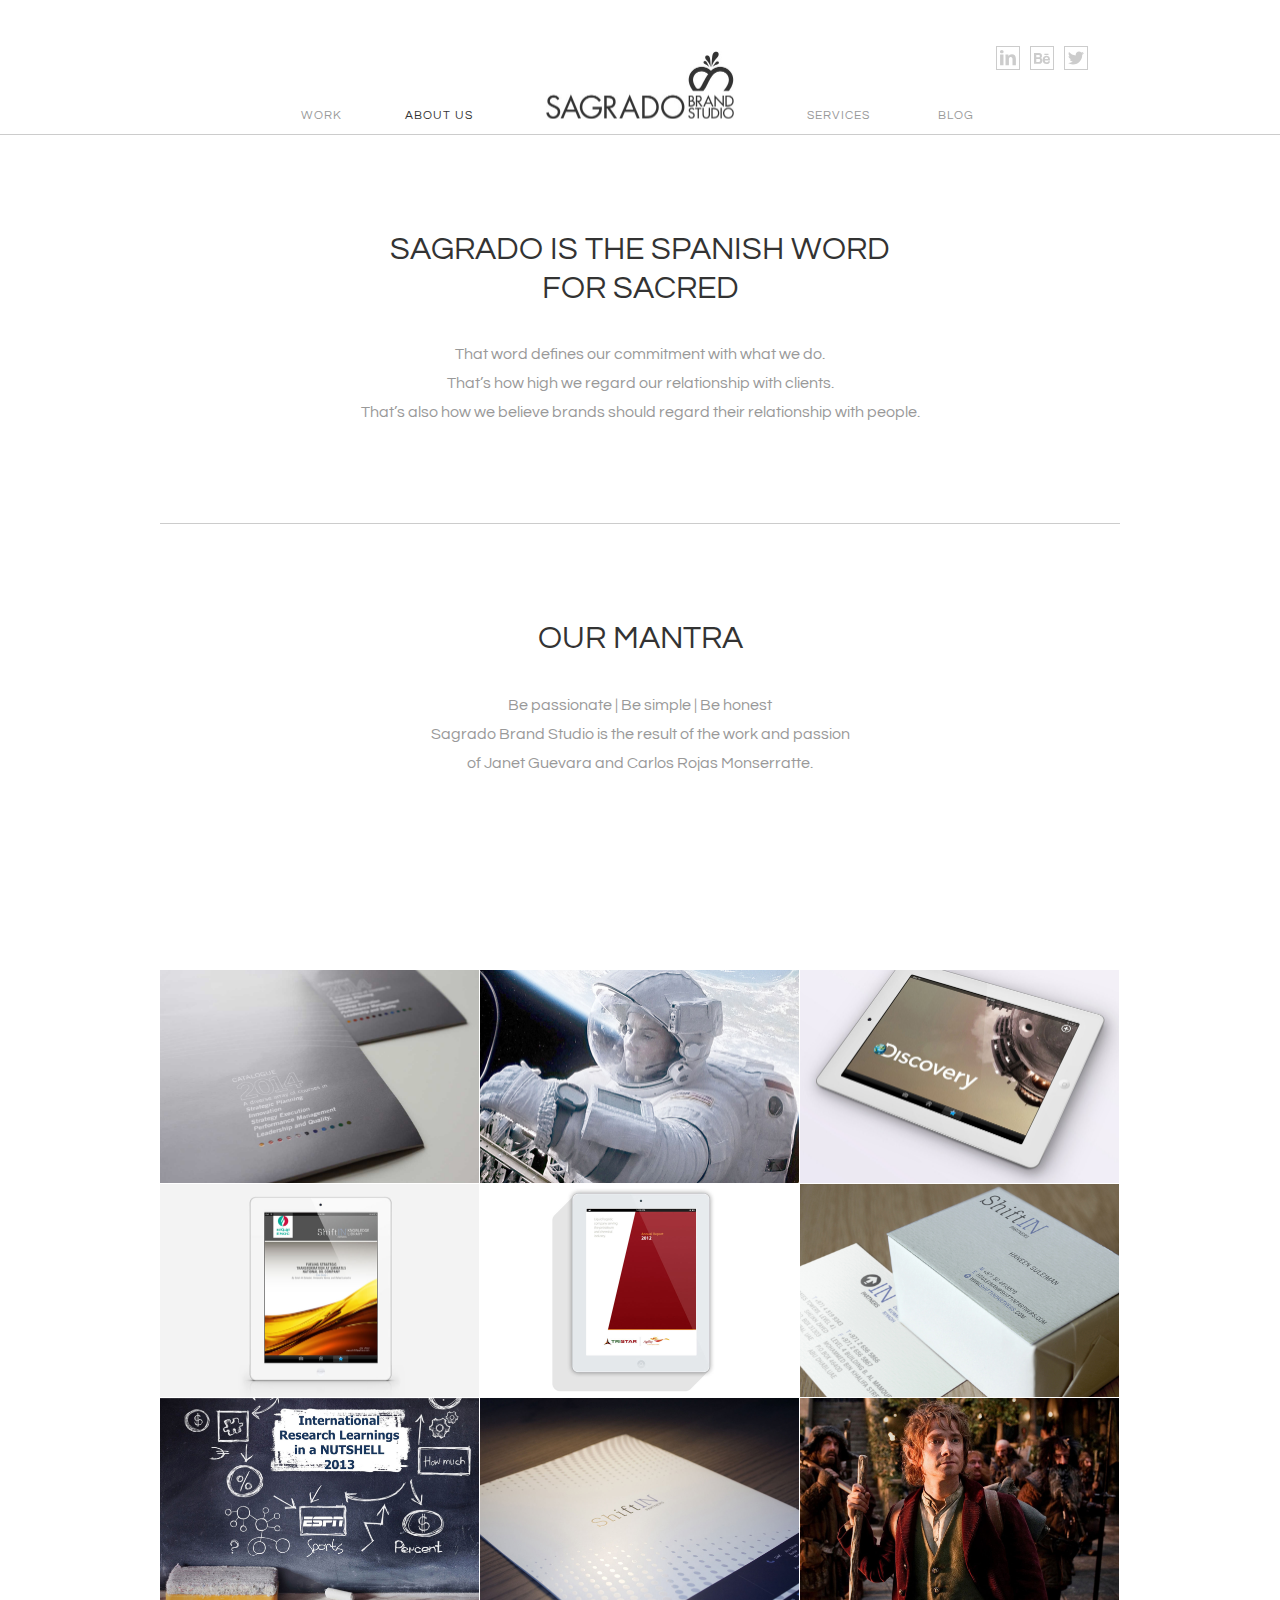
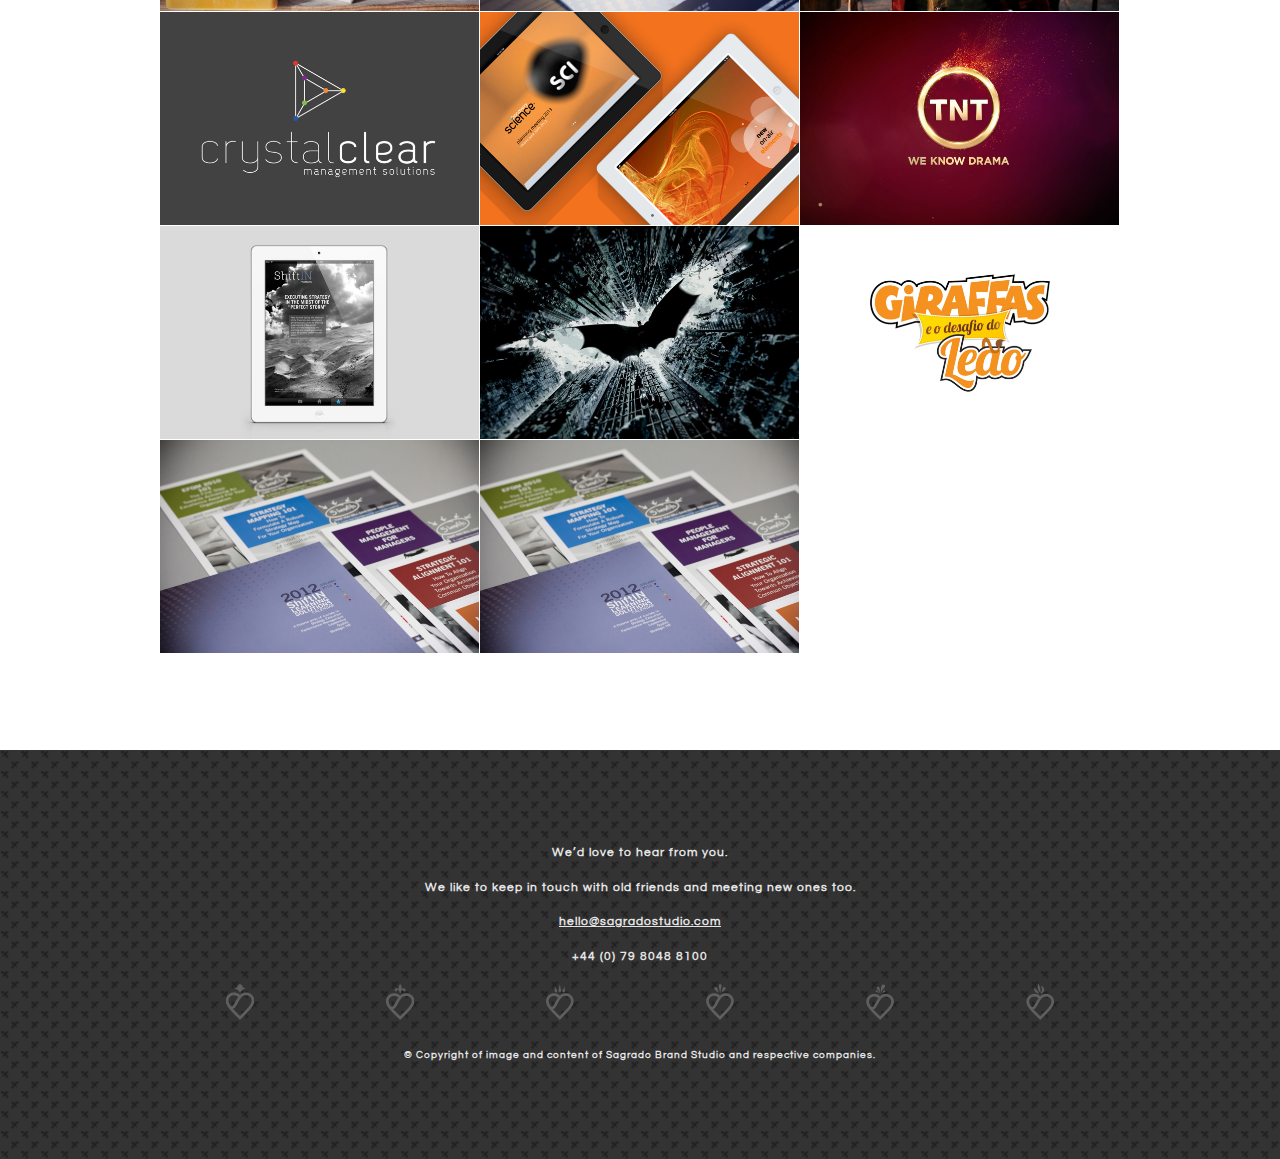
==== about.html @ f782eb83 "init" ====
<!doctype html>
<html lang="en" class="no-js">
    <head>
    	<meta charset="UTF-8">
    	<meta name="viewport" content="width=device-width, initial-scale=1">
    
    	<link href='http://fonts.googleapis.com/css?family=Titillium+Web:400,600,700' rel='stylesheet' type='text/css'>
    	<!-- Google Font Questrial -->
    	<link href='http://fonts.googleapis.com/css?family=Questrial' rel='stylesheet' type='text/css'>
    
    	<link rel="stylesheet" href="css/reset.css"> <!-- CSS reset -->
    	<link rel="stylesheet" href="css/style.css"> <!-- Resource style -->
    	
    	<!-- Carousel -->
    	<link rel="stylesheet" href="css/responsive-carousel.css" media="screen">
        <link rel="stylesheet" href="css/responsive-carousel.slide.css" media="screen">
        <link rel="stylesheet" href="css/demostyles.css">
        <link rel="stylesheet" href="css/responsive-carousel.pagination.css" 
    	<script src="js/modernizr.js"></script> <!-- Modernizr -->
      	
    	<title>Sag Web Site | About us</title>
    </head>
    <body>
    	<header>
    		<a id="sag-logo-work" href="http://www.alicalzavara.com" alt="Homepage"></a>
    		<nav id="sag-top-nav">
    			<ul>
    				<li><a href="#0">WORK</a></li>
    				<li><a class="nav-item-selected" href="#0">ABOUT US</a></li>
    				<li><a href="#0">BLOG</a></li>
    				<li><a href="#0">SERVICES</a></li>
    				<li class="sag-social-nav">
    				    <ul>
    				        <li class="social-icon">
        				        <a title="Follow Us on linkedIn" href="http://www.linkedin.com/company/sagrado-brand-studio?trk=top_nav_home" class="linkedin" ></a>
    				        </li>
    				        <li class="social-icon">
        				        <a title="Follow Sagrado Brand Studio on Behance" href="http://www.behance.net/SagradoStudio" class="behance"></a>
    				        </li>
    				        <li class="social-icon">
        				        <a title="Follow Sagrado Brand Studio on Twitter" href="https://twitter.com/SagradoStudio" class="twitter"></a>
    				        </li>
    				    </ul>
    				</li>
    			</ul>
    		</nav>
    		<a id="cd-menu-trigger" href="#0"><span class="cd-menu-text">Menu</span><span class="cd-menu-icon"></span></a>
    	</header>
    	<main class="cd-main-content">
            <!--Slider-->
            <section class="work-hero">
                <div class="work-hero-wrapper">
    				<h2>SAGRADO IS THE SPANISH WORD<br/>FOR SACRED</h2>
    				<h3>That word defines our commitment with what we do.<br/>That’s how high we regard our relationship with clients.<br/>That’s also how we believe brands should regard their relationship with people.</h3>
    			</div>
            </section>
            <hr class="separator">
            <section class="about-module">
                <div class="section-wrapper">
    				<h2>OUR MANTRA</h2>
    				<h3>Be passionate  |  Be simple  |  Be honest</h3>
    				<h3>Sagrado Brand Studio is the result of the work and passion<br/>of Janet Guevara and Carlos Rojas Monserratte.</h3>
    			</div>
            </section>
            
            <!-- Featured Projects -->
            <section class="project-featured">
                <div class="project-wrapper">
        	        <!-- Project 1 -->
        		    <div class="project-container">
                        <a class="th" href="shiftin-editorial.html">
                            <picture>
                                <!--[if IE 9]><video style="display: none;"><![endif]-->
                                <source media="(min-width: 1024px)" srcset="img/shiftin-editorial/project-2-featured-shift-in.jpg">
                                
                                <source media="(min-width: 768px)" srcset="img/shiftin-editorial/project-2-featured-shift-in-large.jpg">
                                
                                <source media="(min-width: 480px)" srcset="img/shiftin-editorial/project-2-featured-shift-in-medium.jpg">
                                
                                <source media="(min-width: 320px)" srcset="img/shiftin-editorial/project-2-featured-shift-in-small.jpg" > 
                                <!--[if IE 9]></video><![endif]-->
                                <img srcset="img/shiftin-editorial/project-2-featured-shift-in.jpg" alt="Shiftin brand identity is the first featured project" class="project-img">
                            </picture>                
                            <!-- Overlay -->
                            <div class="project-overlay pattern-1">
                                <div class="text-overlay">
        						    <h3 class="featured-project-title">SHIFTIN PARTNERS</h3>
        						    <h4 class="featured-project-description">Brand Identity System | Stationery | Website</h4>
                                </div>
                            </div>
                        </a>
        		    </div>
        		    <!-- Project 2 -->
        		    <div class="project-container">
                        <a class="th" href="project-2.html">
                            <picture>
                                <!--[if IE 9]><video style="display: none;"><![endif]-->
                                <source media="(min-width: 1024px)" srcset="img//warner-tv/project-3-featured-warner-tv-large.jpg">
                                
                                <source media="(min-width: 768px)" srcset="img/warner-tv/project-3-featured-warner-tv-large.jpg">
                                
                                <source media="(min-width: 480px)" srcset="img/warner-tv/project-3-featured-warner-tv-medium.jpg">
                                
                                <source media="(min-width: 320px)" srcset="img/warner-tv/project-3-featured-warner-tv-small.jpg">
                                <!--[if IE 9]></video><![endif]-->
                                <img srcset="img/warner-tv/project-3-featured-warner-tv-large.jpg" alt="Warner TV is the third featured project" class="project-img">
                            </picture>
                            <!-- Overlay -->
                            <div class="project-overlay pattern-3">
                                <div class="text-overlay">
        						    <h3 class="featured-project-title">WARNER TV</h3>
        						    <h4 class="featured-project-description">TV Special | Video Editing</h4>
                                </div>
                            </div>
                        </a>
            	    </div>
            	    <!-- Project 3 -->
        		    <div class="project-container">
                        <a class="th" href="project-4.html">
                            <picture>
                                <!--[if IE 9]><video style="display: none;"><![endif]-->
                                <source media="(min-width: 1024px)" srcset="img/discovery-presentation/project-4-featured-discovery-large.jpg">
                                
                                <source media="(min-width: 768px)" srcset="img/discovery-presentation/project-4-featured-discovery-large.jpg">
                                
                                <source media="(min-width: 480px)" srcset="img/discovery-presentation/project-4-featured-discovery-medium.jpg">
                                
                                <source media="(min-width: 320px)" srcset="img/discovery-presentation/project-4-featured-discovery-small.jpg">
                                <!--[if IE 9]></video><![endif]-->
                                <img srcset="img/discovery-presentation/project-4-featured-discovery-large.jpg" alt="Warner TV is the third featured project" class="project-img">
                            </picture>
                            <!-- Overlay -->    
                            <div class="project-overlay pattern-4">
                                <div class="text-overlay">
        						    <h3 class="featured-project-title">DISCOVERY NETWORKS</h3>
        						    <h4 class="featured-project-description">Presentation Design | Digital</h4>
                                </div>
                            </div>
                        </a>    		    </div>
        		    <!-- Project 4 -->
        		    <div class="project-container">
                        <a class="th" href="project-5.html">
                            <picture>
                                <!--[if IE 9]><video style="display: none;"><![endif]-->
                                <source media="(min-width: 1024px)" srcset="img/enoc-shiftin/project-5-featured-enoc-shift-in-large.jpg">
                                
                                <source media="(min-width: 768px)" srcset="img/enoc-shiftin/project-5-featured-enoc-shift-in-large.jpg">
                                
                                <source media="(min-width: 480px)" srcset="img/enoc-shiftin/project-5-featured-enoc-shift-in-medium.jpg">
                                
                                <source media="(min-width: 320px)" srcset="img/enoc-shiftin/project-5-featured-enoc-shift-in-small.jpg">
                                <!--[if IE 9]></video><![endif]-->
                                <img srcset="img/enoc-shiftin/project-5-featured-enoc-shift-in-large.jpg" alt="Warner TV is the third featured project" class="project-img">
                            </picture>
        				    <!-- Overlay -->
                            <div class="project-overlay pattern-5">
                                <div class="text-overlay">
        						    <h3 class="featured-project-title">ENOC / SHIFTIN PARTNERS</h3>
        						    <h4 class="featured-project-description">Editorial</h4>
                                </div>
                            </div>
                        </a>
                    </div>
        		    <!-- Project 5 -->
        		    <div class="project-container">
                        <a class="th" href="project-4.html">
                            <picture>
                                <!--[if IE 9]><video style="display: none;"><![endif]-->
                                <source media="(min-width: 1024px)" srcset="img/tristar/tristar-featured-large.jpg">
                                
                                <source media="(min-width: 768px)" srcset="img/tristar/tristar-featured-large.jpg">
                                
                                <source media="(min-width: 480px)" srcset="img/tristar/tristar-featured-medium.jpg">
                                
                                <source media="(min-width: 320px)" srcset="img/tristar/tristar-featured-small.jpg">
                                <!--[if IE 9]></video><![endif]-->
                                <img srcset="img/tristar/tristar-featured-large.jpg" alt="Warner TV is the third featured project" class="project-img">
                            </picture>
                            <!-- Overlay -->    
                            <div class="project-overlay pattern-4">
                                <div class="text-overlay">
        						    <h3 class="featured-project-title">TRISTAR</h3>
        						    <h4 class="featured-project-description">TAG 1 | TAG 2 | Tag 3</h4>
    
                                </div>
                            </div>
                        </a>
                    </div>
                    <!-- Project 6 -->
        		    <div class="project-container">
                        <a class="th" href="shiftin-editorial.html">
                            <picture>
                                <!--[if IE 9]><video style="display: none;"><![endif]-->
                                <source media="(min-width: 1024px)" srcset="img/shiftin-stationery/project-1-featured-shift-in.jpg">
                                
                                <source media="(min-width: 768px)" srcset="img/shiftin-stationery/project-1-featured-shift-in-large.jpg">
                                
                                <source media="(min-width: 480px)" srcset="img/shiftin-stationery/project-1-featured-shift-in-medium.jpg">
                                
                                <source media="(min-width: 320px)" srcset="img/shiftin-stationery/project-1-featured-shift-in-small.jpg"> 
                                <!--[if IE 9]></video><![endif]-->
                                <img srcset="img/shiftin-stationery/project-1-featured-shift-in.jpg" alt="Shiftin brand identity is the first featured project" class="project-img">
                            </picture>
                    
                            <!-- Overlay -->
                            <div class="project-overlay pattern-1">
                                <div class="text-overlay">
        						    <h3 class="featured-project-title">SHIFTIN PARTNERS</h3>
        						    <h4 class="featured-project-description">Brand Identity System | Stationery | Website</h4>
                                </div>
                            </div>
                        </a>
        		    </div>
        		    <!-- Project 7 -->
        		    <div class="project-container">
                        <a class="th" href="shiftin-editorial.html">
                            <picture>
                                <!--[if IE 9]><video style="display: none;"><![endif]-->
                                <source media="(min-width: 1024px)" srcset="img/espn/espn-featured-large.jpg">
                                
                                <source media="(min-width: 768px)" srcset="img/espn/espn-featured-large.jpg">
                                
                                <source media="(min-width: 480px)" srcset="img/espn/espn-featured-medium.jpg">
                                
                                <source media="(min-width: 320px)" srcset="img/espn/espn-featured-small.jpg"> 
                                <!--[if IE 9]></video><![endif]-->
                                <img srcset="img/espn/espn-thumbnail-xlarge.jpg" alt="Shiftin brand identity is the first featured project" class="project-img">
                            </picture>
                    
                            <!-- Overlay -->
                            <div class="project-overlay pattern-1">
                                <div class="text-overlay">
        						    <h3 class="featured-project-title">ESPN</h3>
        						    <h4 class="featured-project-description">Coming soon</h4>
                                </div>
                            </div>
                        </a>
        		    </div>
        		    <!-- Project 8 -->
        		    <div class="project-container">
                        <a class="th" href="shiftin-editorial.html">
                            <picture>
                                <!--[if IE 9]><video style="display: none;"><![endif]-->
                                <source media="(min-width: 1024px)" srcset="img/shiftin-calendar-2013/shiftin-calendar-2013-featured-large.jpg">
                                
                                <source media="(min-width: 768px)" srcset="img/shiftin-calendar-2013/shiftin-calendar-2013-featured-large.jpg">
                                
                                <source media="(min-width: 480px)" srcset="img/shiftin-calendar-2013/shiftin-calendar-2013-featured-medium.jpg">
                                
                                <source media="(min-width: 320px)" srcset="img/shiftin-calendar-2013/shiftin-calendar-2013-featured-small.jpg"> 
                                <!--[if IE 9]></video><![endif]-->
                                <img srcset="img/shiftin-calendar-2013/shiftin-calendar-2013-thumbnail-xlarge.jpg" alt="Shiftin brand identity is the first featured project" class="project-img">
                            </picture>
                    
                            <!-- Overlay -->
                            <div class="project-overlay pattern-1">
                                <div class="text-overlay">
        						    <h3 class="featured-project-title">SHIFTIN PARTNERS</h3>
        						    <h4 class="featured-project-description">Coming soon</h4>
                                </div>
                            </div>                        
                        </a>
        		    </div>
        		    <!-- Project 9 -->
        		    <div class="project-container">
                        <a class="th" href="shiftin-editorial.html">
                            <picture>
                                <!--[if IE 9]><video style="display: none;"><![endif]-->
                                <source media="(min-width: 1024px)" srcset="img/warner-tv-hobbit/warner-tv-hobbit-featured-large.jpg">
                                
                                <source media="(min-width: 768px)" srcset="img/warner-tv-hobbit/warner-tv-hobbit-featured-large.jpg">
                                
                                <source media="(min-width: 480px)" srcset="img/warner-tv-hobbit/warner-tv-hobbit-featured-medium.jpg">
                                
                                <source media="(min-width: 320px)" srcset="img/warner-tv-hobbit/warner-tv-hobbit-featured-small.jpg"> 
                                <!--[if IE 9]></video><![endif]-->
                                <img srcset="img/warner-tv-hobbit/warner-tv-hobbit-thumbnail-xlarge.jpg" alt="Shiftin brand identity is the first featured project" class="project-img">
                            </picture>
                            
                            <!-- Overlay -->
                            <div class="project-overlay pattern-1">
                                <div class="text-overlay">
        						    <h3 class="featured-project-title">WARNER TV</h3>
        						    <h4 class="featured-project-description">Coming soon</h4>
                                </div>
                            </div>                        
                        </a>
        		    </div>
        		    <!-- Project 10 -->
        		    <div class="project-container">
                        <a class="th" href="shiftin-editorial.html">
                            <picture>
                                <!--[if IE 9]><video style="display: none;"><![endif]-->
                                <source media="(min-width: 1024px)" srcset="img/crystal-clear/crystal-clear-featured-large.jpg">
                                
                                <source media="(min-width: 768px)" srcset="img/crystal-clear/crystal-clear-featured-large.jpg">
                                
                                <source media="(min-width: 480px)" srcset="img/crystal-clear/crystal-clear-featured-medium.jpg">
                                
                                <source media="(min-width: 320px)" srcset="img/crystal-clear/crystal-clear-featured-small.jpg"> 
                                <!--[if IE 9]></video><![endif]-->
                                <img srcset="img/crystal-clear/crystal-clear-thumbanil-xlarge.jpg" alt="Shiftin brand identity is the first featured project" class="project-img">
                            </picture>
                            
                            <!-- Overlay -->
                            <div class="project-overlay pattern-1">
                                <div class="text-overlay">
        						    <h3 class="featured-project-title">CRYSTAL CLEAR CLEAR MANAGEMENT SOLUTIONS</h3>
        						    <h4 class="featured-project-description">Coming soon</h4>
                                </div>
                            </div>                        
                        </a>
        		    </div>
        		    <!-- Project 11 -->
        		    <div class="project-container">
                        <a class="th" href="shiftin-editorial.html">
                            <picture>
                                <!--[if IE 9]><video style="display: none;"><![endif]-->
                                <source media="(min-width: 1024px)" srcset="img/turner-networks/turner-networks-featured-large.jpg">
                                
                                <source media="(min-width: 768px)" srcset="img/turner-networks/turner-networks-featured-large.jpg">
                                
                                <source media="(min-width: 480px)" srcset="img/turner-networks/turner-networks-featured-medium.jpg">
                                
                                <source media="(min-width: 320px)" srcset="img/turner-networks/turner-networks-featured-small.jpg"> 
                                <!--[if IE 9]></video><![endif]-->
                                <img srcset="img/turner-networks/turner-networks-thumbnail-xlarge.jpg" alt="Shiftin brand identity is the first featured project" class="project-img">
                            </picture>
                            
                            <!-- Overlay -->
                            <div class="project-overlay pattern-1">
                                <div class="text-overlay">
        						    <h3 class="featured-project-title">TURNER NETWORKS</h3>
        						    <h4 class="featured-project-description">Coming soon</h4>
                                </div>
                            </div>                        
                        </a>
        		    </div>
        		    <!-- Project 12 -->
        		    <div class="project-container">
                        <a class="th" href="shiftin-editorial.html">
                            <picture>
                                <!--[if IE 9]><video style="display: none;"><![endif]-->
                                <source media="(min-width: 1024px)" srcset="img/discovery-networks-tnt/discovery-networks-tnt-featured-large.jpg">
                                
                                <source media="(min-width: 768px)" srcset="img/discovery-networks-tnt/discovery-networks-tnt-featured-large.jpg">
                                
                                <source media="(min-width: 480px)" srcset="img/discovery-networks-tnt/discovery-networks-tnt-featured-medium.jpg">
                                
                                <source media="(min-width: 320px)" srcset="img/discovery-networks-tnt/discovery-networks-tnt-featured-small.jpg"> 
                                <!--[if IE 9]></video><![endif]-->
                                <img srcset="img/discovery-networks-tnt/discovery-networks-tnt-thumbnail-xlarge.jpg" alt="Shiftin brand identity is the first featured project" class="project-img">
                            </picture>
                            
                            <!-- Overlay -->
                            <div class="project-overlay pattern-1">
                                <div class="text-overlay">
        						    <h3 class="featured-project-title">DISCOVERY NETWORKS</h3>
        						    <h4 class="featured-project-description">Coming soon</h4>
                                </div>
                            </div>                        
                        </a>
        		    </div>
        		    <!-- Project 13 -->
        		    <div class="project-container">
                        <a class="th" href="shiftin-editorial.html">
                            <picture>
                                <!--[if IE 9]><video style="display: none;"><![endif]-->
                                <source media="(min-width: 1024px)" srcset="img/shiftin-white-paper/shiftin-white-paper-featured-large.jpg">
                                
                                <source media="(min-width: 768px)" srcset="img/shiftin-white-paper/shiftin-white-paper-featured-large.jpg">
                                
                                <source media="(min-width: 480px)" srcset="img/shiftin-white-paper/shiftin-white-paper-featured-medium.jpg">
                                
                                <source media="(min-width: 320px)" srcset="img/shiftin-white-paper/shiftin-white-paper-featured-small.jpg"> 
                                <!--[if IE 9]></video><![endif]-->
                                <img srcset="img/shiftin-white-paper/shiftin-white-paper-thumbnail-xlarge.jpg" alt="Shiftin brand identity is the first featured project" class="project-img">
                            </picture>
                            
                            <!-- Overlay -->
                            <div class="project-overlay pattern-1">
                                <div class="text-overlay">
        						    <h3 class="featured-project-title">SHIFTIN PARTNERS</h3>
        						    <h4 class="featured-project-description">Coming soon</h4>
                                </div>
                            </div>                        
                        </a>
        		    </div>
        		    <!-- Project 14 -->
        		    <div class="project-container">
                        <a class="th" href="shiftin-editorial.html">
                            <picture>
                                <!--[if IE 9]><video style="display: none;"><![endif]-->
                                <source media="(min-width: 1024px)" srcset="img/warner-tv-batman/warner-tv-batman-featured-large.jpg">
                                
                                <source media="(min-width: 768px)" srcset="img/warner-tv-batman/warner-tv-batman-featured-large.jpg">
                                
                                <source media="(min-width: 480px)" srcset="img/warner-tv-batman/warner-tv-batman-featured-medium.jpg">
                                
                                <source media="(min-width: 320px)" srcset="img/warner-tv-batman/warner-tv-batman-featured-small.jpg"> 
                                <!--[if IE 9]></video><![endif]-->
                                <img srcset="img/warner-tv-batman/warner-tv-batman-thumbnail-xlarge.jpg" alt="Shiftin brand identity is the first featured project" class="project-img">
                            </picture>
                            
                            <!-- Overlay -->
                            <div class="project-overlay pattern-1">
                                <div class="text-overlay">
        						    <h3 class="featured-project-title">WARNER TV</h3>
        						    <h4 class="featured-project-description">Coming soon</h4>
                                </div>
                            </div>                        
                        </a>
        		    </div>
        		    <!-- Project 15 -->
        		    <div class="project-container">
                        <a class="th" href="shiftin-editorial.html">
                            <picture>
                                <!--[if IE 9]><video style="display: none;"><![endif]-->
                                <source media="(min-width: 1024px)" srcset="img/mgm/mgm-featured-large.jpg">
                                
                                <source media="(min-width: 768px)" srcset="img/mgm/mgm-featured-large.jpg">
                                
                                <source media="(min-width: 480px)" srcset="img/mgm/mgm-featured-medium.jpg">
                                
                                <source media="(min-width: 320px)" srcset="img/mgm/mgm-featured-small.jpg"> 
                                <!--[if IE 9]></video><![endif]-->
                                <img srcset="img/mgm/mgm-thumbnail-xlarge.jpg" alt="Shiftin brand identity is the first featured project" class="project-img">
                            </picture>
                            
                            <!-- Overlay -->
                            <div class="project-overlay pattern-1">
                                <div class="text-overlay">
        						    <h3 class="featured-project-title">MGM</h3>
        						    <h4 class="featured-project-description">Coming soon</h4>
                                </div>
                            </div>                        
                        </a>
        		    </div>
        		    <!-- Project 16 -->
        		    <div class="project-container">
                        <a class="th" href="shiftin-editorial.html">
                            <picture>
                                <!--[if IE 9]><video style="display: none;"><![endif]-->
                                <source media="(min-width: 1024px)" srcset="img/shiftin-brand/shiftin-brand-featured-large.jpg">
                                
                                <source media="(min-width: 768px)" srcset="img/shiftin-brand/shiftin-brand-featured-large.jpg">
                                
                                <source media="(min-width: 480px)" srcset="img/shiftin-brand/shiftin-brand-featured-medium.jpg">
                                
                                <source media="(min-width: 320px)" srcset="img/shiftin-brand/shiftin-brand-featured-small.jpg"> 
                                <!--[if IE 9]></video><![endif]-->
                                <img srcset="img/shiftin-brand/shiftin-brand-thumbnail-xlarge.jpg" alt="Shiftin brand identity is the first featured project" class="project-img">
                            </picture>
                            
                            <!-- Overlay -->
                            <div class="project-overlay pattern-1">
                                <div class="text-overlay">
        						    <h3 class="featured-project-title">SHIFTIN PARTNERS</h3>
        						    <h4 class="featured-project-description">Coming soon</h4>
                                </div>
                            </div>                        
                        </a>
        		    </div>
        		    <!-- Project 17 -->
        		    <div class="project-container">
                        <a class="th" href="shiftin-editorial.html">
                            <picture>
                                <!--[if IE 9]><video style="display: none;"><![endif]-->
                                <source media="(min-width: 1024px)" srcset="img/shiftin-brand/shiftin-brand-featured-large.jpg">
                                
                                <source media="(min-width: 768px)" srcset="img/shiftin-brand/shiftin-brand-featured-large.jpg">
                                
                                <source media="(min-width: 480px)" srcset="img/shiftin-brand/shiftin-brand-featured-medium.jpg">
                                
                                <source media="(min-width: 320px)" srcset="img/shiftin-brand/shiftin-brand-featured-small.jpg"> 
                                <!--[if IE 9]></video><![endif]-->
                                <img srcset="img/shiftin-brand/shiftin-brand-thumbnail-xlarge.jpg" alt="Shiftin brand identity is the first featured project" class="project-img">
                            </picture>
                            
                            <!-- Overlay -->
                            <div class="project-overlay pattern-1">
                                <div class="text-overlay">
        						    <h3 class="featured-project-title">LOGO SHOWCASE</h3>
        						    <h4 class="featured-project-description">Coming soon</h4>
                                </div>
                            </div>                        
                        </a>
        		    </div>                   
                </div> <!-- project-wrapper -->
            </section> <!-- Featured Projects -->    
            <!-- Footer -->
            <footer class="footer-sagrado">
                <div class="footer-wrapper">
                    <h4>We’d love to hear from you.</h4>
                    <h4>We like to keep in touch with old friends and meeting new ones too.</h4>
                    <h4><a href="mailto:hello@sagradostudio.com">hello@sagradostudio.com</a></h4>
    		        <h4>+44 (0) 79 8048 8100</h4>
                    <div class="footer-icons">
    			        <div class="footer-icon icon-1">
                            <!-- <img class="footer-icon-1" alt="icon-1" src="images/footer-icon-1.png" onerror="this.src=img/footer-icon-1.jpg"/> -->
    			        </div>
    			        
                        <div class="footer-icon icon-2">
                            <!-- <img class="footer-icon-1" alt="icon-1" src="images/footer-icon-1.png" onerror="this.src=img/footer-icon-1.jpg"/> -->
    			        </div>
    			        
    			        <div class="footer-icon icon-3">
                            <!-- <img class="footer-icon-1" alt="icon-1" src="images/footer-icon-1.png" onerror="this.src=img/footer-icon-1.jpg"/> -->
    			        </div>
    			        
    			        <div class="footer-icon icon-4">
                            <!-- <img class="footer-icon-1" alt="icon-1" src="images/footer-icon-1.png" onerror="this.src=img/footer-icon-1.jpg"/> -->
    			        </div>
    			        
    			        <div class="footer-icon icon-5">
                            <!-- <img class="footer-icon-1" alt="icon-1" src="images/footer-icon-1.png" onerror="this.src=img/footer-icon-1.jpg"/> -->
    			        </div>
    			        
    			        <div class="footer-icon icon-6">
                            <!-- <img class="footer-icon-1" alt="icon-1" src="images/footer-icon-1.png" onerror="this.src=img/footer-icon-1.jpg"/> -->
    			        </div>
    			        
    			        <!--
    <li>
                            <img class="footer-icon-2" alt="icon-2" src="images/footer-icon-2.png" onerror="this.src=img/footer-icon-2.jpg"/>
                        </li>
    			        <li>
                            <img class="footer-icon-3" alt="icon-3" src="images/footer-icon-3.png" onerror="this.src=img/footer-icon-3.jpg"/>
                        </li>
    			        <li>
                            <img class="footer-icon-4" alt="icon-4" src="images/footer-icon-4.png" onerror="this.src=img/footer-icon-4.jpg"/>
                        </li>
                        <li>
                            <img class="footer-icon-5" alt="icon-5" src="images/footer-icon-5.png" onerror="this.src=img/footer-icon-5.jpg"/>
                        </li>
                        <li>
                            <img class="footer-icon-6" alt="icon-6" src="images/footer-icon-6.png" onerror="this.src=img/footer-icon-6.jpg"/>
                        </li>
    -->
                    </div>
    			    <h5 class="copyright">&copy; Copyright of image and content of Sagrado Brand Studio and respective companies.</h5>
                </div>	
            </footer>
    
    	</main> <!-- cd-main-content -->
    
    	<nav id="cd-lateral-nav">
    		<ul class="sag-navigation">
    		    <li><a class="lateral-nav-home" href="#0">SAGRADO - HOME</a></li>
    			<li><a class="lateral-nav-item-selected" href="#0">WORK</a></li>
    			<li><a href="#0">ABOUT US</a></li>
    			<li><a href="#0">SERVICES</a></li>
    			<li><a href="#0">BLOG</a></li>
    		</ul> <!-- cd-navigation -->
    
    		<div class="cd-navigation socials">
    			<a class="cd-twitter cd-img-replace" href="#0">Twitter</a>
    			<a class="cd-github cd-img-replace" href="#0">Git Hub</a>
    			<a class="cd-facebook cd-img-replace" href="#0">Facebook</a>
    			<!-- <a class="cd-google cd-img-replace" href="#0">Google Plus</a> -->
    		</div> <!-- socials -->
    	</nav>
    	
    <script src="http://ajax.googleapis.com/ajax/libs/jquery/1.11.0/jquery.min.js"></script>
    <script src="js/main.js"></script> <!-- Resource jQuery -->
    <!-- Carousel -->
    <!-- Load local lib and tests. -->
        <!--
    <script src="js/responsive-carousel.min.js"></script>
        <script src="js/responsive-carousel.js"></script>
    -->
        <!-- Responsive image -->
        <script src="js/min/picturefill.min.js" async></script>
        <script src="js/responsive-carousel.js"></script>
        <script src="js/responsive-carousel.keybd.js"></script>
        <script src="js/responsive-carousel.touch.js"></script>
        <script src="js/responsive-carousel.drag.js"></script>
        <script src="js/responsive-carousel.autoplay.js"></script>
        <script src="js/responsive-carousel.autoinit.js"></script>
        <script src="js/responsive-carousel.pagination.js"></script>
    
    </body>
</html>
---- css/style.css ----
h1 {
  font-size: 2.75em;
  line-height: 2rem; }

h2 {
  font-size: 1.5em;
  line-height: 1.20833; }
  @media only screen and (min-width: 64em) {
    h2 {
      font-size: 2em;
      line-height: 1.20833; } }

h3 {
  font-size: 1em;
  line-height: 1.8125; }

h4 {
  font-size: 0.75em; }

h5 {
  font-size: 0.63em; }

h6 {
  font-size: 1rem; }

.carousel {
  background-color: #ffffff;
  margin: 2em auto 2em auto;
  min-width: 20rem;
  width: 80%;
  max-width: 20em;
  padding: 0;
  position: relative;
  z-index: 0; }
  @media only screen and (min-width: 30em) {
    .carousel {
      max-width: 29.5em; } }
  @media only screen and (min-width: 48em) {
    .carousel {
      max-width: 45.50em; } }
  @media only screen and (min-width: 64em) {
    .carousel {
      max-width: 60em;
      margin: 3em auto 3em auto; } }

.carousel div {
  background-color: #ffffff;
  display: block;
  margin: 0 2em;
  min-height: 14.74em;
  min-width: 14.5em;
  width: 100%;
  max-width: 16em;
  z-index: 15; }
  @media only screen and (min-width: 30em) {
    .carousel div {
      margin: 0 2.75em;
      max-width: 24em;
      min-height: 11.24em; } }
  @media only screen and (min-width: 48em) {
    .carousel div {
      margin: 0 2.75em;
      max-width: 40em; } }
  @media only screen and (min-width: 64em) {
    .carousel div {
      max-width: 54.5em;
      min-height: 9.24em; } }

.carousel-slide .carousel-active {
  z-index: 5 !important; }

h2.header-2-carousel {
  color: #262626;
  margin: 0 auto 1em auto !important;
  max-width: 16em;
  padding: 1em 0 0 0;
  text-align: center !important;
  text-transform: uppercase; }
  @media only screen and (min-width: 30em) {
    h2.header-2-carousel {
      max-width: 24em; } }
  @media only screen and (min-width: 48em) {
    h2.header-2-carousel {
      max-width: 40em;
      padding: 1.5em 0 0 0; } }

h3.header-3-carousel {
  color: #999999;
  margin: 0 auto 2em auto;
  max-width: 16em;
  text-align: center;
  padding: 0 0 0 0;
  letter-spacing: 1px; }
  @media only screen and (min-width: 30em) {
    h3.header-3-carousel {
      max-width: 24em; } }
  @media only screen and (min-width: 48em) {
    h3.header-3-carousel {
      margin: 0 auto 3em auto;
      max-width: 40em; } }
  h3.header-3-carousel span {
    background-image: url("../img/more-icon-hover.svg");
    background-position: center center;
    background-size: contain;
    position: relative;
    top: 0.05em;
    left: 0.25em;
    bottom: 0;
    right: 0;
    width: 0.75rem;
    max-width: 0.75rem;
    height: 0.75rem;
    background-color: #999999;
    display: inline-block;
    -webkit-transition: all 0.15s ease-out 0s;
    -moz-transition: all 0.15s ease-out 0s;
    transition: all 0.15s ease-out 0s; }

.carousel-item a:hover span {
  background-color: #333333; }

.carousel-nav {
  position: absolute;
  bottom: 0;
  top: 0;
  z-index: 4;
  width: 100%; }

.carousel-nav a {
  text-decoration: none;
  font-size: .8em;
  background: #e5e5e5;
  color: #333333;
  /* opacity: .8; */
  padding: .5em;
  padding: 0;
  position: absolute;
  bottom: 0;
  font-weight: bold;
  top: 45%;
  height: 0.5rem;
  width: 0.5rem;
  margin: 0em 0.25em 0 0.25em;
  overflow: hidden;
  text-indent: 99px; }

.carousel-nav a.prev {
  left: 0;
  height: 1em;
  width: 10%;
  max-width: 2.75rem; }

.carousel-nav a.next {
  right: 0;
  height: 1em;
  width: 10%;
  max-width: 2.75rem; }

/*CSS Arrows*/
.carousel-nav a.prev, .carousel-nav a.next {
  background-color: #ffffff;
  position: absolute;
  padding: 0rem;
  /* Arrow size */
  /* box-shadow: 1px -1px 0 1px plum inset; */
  /* -webkit-box-shadow: 2px -2px plum inset; */
  border: 0 solid transparent;
  /* border-width: 0 0 2rem 2rem; */
  /* border-width: 2px; */
  transition: 0.3s;
  height: 100%;
  top: 0;
  margin: 0; }

.carousel-nav a.prev:before {
  position: absolute;
  padding: 20%;
  content: '';
  right: 15%;
  top: 45%;
  -webkit-transform: rotate(-45deg);
  background-color: #e5e5e5;
  -webkit-transition: all 0.15s ease-out 0s;
  -moz-transition: all 0.15s ease-out 0s;
  transition: all 0.15s ease-out 0s; }
  @media only screen and (min-width: 30em) {
    .carousel-nav a.prev:before {
      padding: 16%;
      right: 30%; } }

.carousel-nav a.prev:hover:before, .carousel-nav a.next:hover:before {
  background-color: #333333; }

.carousel-nav a.prev:after {
  position: absolute;
  padding: 20%;
  content: '';
  right: 8%;
  top: 45%;
  -webkit-transform: rotate(-45deg);
  background-color: #ffffff; }
  @media only screen and (min-width: 30em) {
    .carousel-nav a.prev:after {
      padding: 16%;
      right: 23%; } }

.carousel-nav a.next:before {
  position: absolute;
  padding: 20%;
  content: '';
  left: 30%;
  top: 45%;
  -webkit-transform: rotate(-45deg);
  background-color: #e5e5e5;
  -webkit-transition: all 0.15s ease-out 0s;
  -moz-transition: all 0.15s ease-out 0s;
  transition: all 0.15s ease-out 0s; }
  @media only screen and (min-width: 30em) {
    .carousel-nav a.next:before {
      padding: 16%; } }

.carousel-nav a.next:after {
  position: absolute;
  padding: 20%;
  content: '';
  left: 20%;
  top: 45%;
  -webkit-transform: rotate(-45deg);
  background-color: #ffffff; }
  @media only screen and (min-width: 30em) {
    .carousel-nav a.next:after {
      padding: 16%;
      left: 23%; } }

.carousel-nav a.prev:hover, .carousel-nav a.next:hover, .carousel-nav a.prev:hover:after, .carousel-nav a.next:hover:after {
  background-color: #ffffff; }

/*
.carousel nav a.prev, .carousel nav a.next {
    box-shadow: 2px -2px 0 2px orchid inset;
    -webkit-box-shadow: 4px -4px orchid inset;
}
*/
/*
.carousel nav a.prev { transform:rotate(135deg) }
.carousel nav a.next { transform:rotate(225deg) }
.arrow-down  { transform:rotate(-45deg) }
.arrow-left  { transform:rotate(45deg) }
*/
.carousel-nav-paginated .carousel-active-page a {
  background: #333333;
  color: #ffffff;
  opacity: .8; }

.carousel-pagination {
  bottom: -0.175em;
  position: absolute;
  text-align: center;
  margin: 0 auto !important;
  /* float:none; */
  width: 100%; }

/*
.carousel-pagination li a {
   width:0.5em;
   height:0.5em;
   margin-right:1em !important;
   display: inline-block;
}
*/
/* styled arrows */
.arrows .carousel-nav {
  bottom: auto;
  top: 50%; }

.arrows .carousel-nav a {
  text-indent: -9999px;
  width: 2em;
  height: 2em;
  background: #ffffff;
  opacity: .5;
  overflow: hidden;
  background-position: 50% 50%;
  background-repeat: no-repeat;
  border-radius: 100%; }

.arrows .carousel-nav a:hover,
.arrows .carousel-nav a:focus {
  opacity: 1; }

.arrows .carousel-nav a.next {
  background-image: url(arrow-right.png);
  right: 1em; }

.arrows .carousel-nav a.prev {
  background-image: url(arrow-left.png);
  left: 1em; }

.carousel-nav-paginated li a:hover {
  background-color: #000; }

/* -------------------------------- 

Primary style

-------------------------------- */
html * {
  -webkit-font-smoothing: antialiased;
  -moz-osx-font-smoothing: grayscale; }

*, *:after, *:before {
  -webkit-box-sizing: border-box;
  -moz-box-sizing: border-box;
  box-sizing: border-box; }

*:focus {
  outline: 0; }

html, body {
  /* you need to set this to assign to the main element a min height of 100% */
  height: 100%; }

body {
  font-size: 100%;
  font-family: "Questrial", sans-serif;
  color: #4e6361;
  background-color: #ffffff; }

a {
  color: #6cac70;
  text-decoration: none; }

/* -------------------------------- 

Modules - reusable parts of our design

-------------------------------- */
.cd-img-replace {
  /* replace text with a background-image */
  display: inline-block;
  overflow: hidden;
  text-indent: 100%;
  white-space: nowrap; }

.overflow-hidden {
  overflow: hidden; }

/* -------------------------------- 

Main components 

-------------------------------- */
.cd-main-content {
  /* set a min-height and a z-index to be sure that the main element completely covers the lateral menu */
  position: relative;
  background-color: #ffffff;
  z-index: 2;
  padding-top: 4.9375em;
  padding-bottom: 0em;
  /* Force Hardware Acceleration in WebKit */
  -webkit-transform: translateZ(0);
  -webkit-backface-visibility: hidden;
  -webkit-transition-property: -webkit-transform;
  -moz-transition-property: -moz-transform;
  transition-property: transform;
  -webkit-transition-duration: 0.4s;
  -moz-transition-duration: 0.4s;
  transition-duration: 0.4s; }
  .cd-main-content.lateral-menu-is-open {
    /* translate to show the lateral menu - all content needs to be put in the .cd-main-content to translate*/
    -webkit-transform: translateX(-260px);
    -moz-transform: translateX(-260px);
    -ms-transform: translateX(-260px);
    -o-transform: translateX(-260px);
    transform: translateX(-260px); }
  @media only screen and (min-width: 30em) {
    .cd-main-content {
      padding-bottom: 3em; } }
  @media only screen and (min-width: 64em) {
    .cd-main-content {
      padding-top: 8.4375em;
      padding-bottom: 0; } }

/* Custom section */
.project-featured {
  background-color: #ccc;
  min-height: 100%; }

/* -------------------------------- 

Navigation

-------------------------------- */
header {
  border-bottom: 1px solid #cccccc;
  position: fixed;
  top: 0;
  left: 0;
  height: 4.9375em;
  width: 100%;
  background: #ffffff;
  z-index: 3;
  /* Force Hardware Acceleration in WebKit */
  -webkit-transform: translateZ(0);
  -webkit-backface-visibility: hidden;
  -webkit-transition-property: -webkit-transform;
  -moz-transition-property: -moz-transform;
  transition-property: transform;
  -webkit-transition-duration: 0.4s;
  -moz-transition-duration: 0.4s;
  transition-duration: 0.4s; }
  header.lateral-menu-is-open {
    /* translate to show the lateral menu */
    -webkit-transform: translateX(-220px);
    -moz-transform: translateX(-220px);
    -ms-transform: translateX(-220px);
    -o-transform: translateX(-220px);
    transform: translateX(-220px); }
  header.is-fixed {
    position: fixed; }
  @media only screen and (min-width: 64em) {
    header {
      height: 8.4375em; } }

#sag-logo-home, #sag-logo-work {
  display: block;
  margin: 1.13em auto;
  background-position: center 3px;
  background-size: 7.5em;
  background-repeat: no-repeat;
  width: 12.5em;
  height: 2.88em;
  cursor: default;
  z-index: 1; }
  #sag-logo-home img, #sag-logo-work img {
    display: block; }
  .no-touch #sag-logo-home:hover, .no-touch #sag-logo-work:hover {
    background-position: center -43px; }
  @media only screen and (min-width: 64em) {
    #sag-logo-home, #sag-logo-work {
      height: 4.38em;
      margin: 3.06em auto 0 auto;
      background-size: 11.75rem;
      background-position: center 2px;
      background-color: #ffffff; }
      .no-touch #sag-logo-home:hover, #sag-logo-home:hover, .no-touch #sag-logo-work:hover, #sag-logo-work:hover {
        background-position: center -70px !important;
        background-color: #ffffff; } }

#sag-logo-home {
  background-image: url("../img/sagrado-home-main-nav-tab-logo-copy.jpg"); }

#sag-logo-work {
  background-image: url("../img/sagrado-work-main-nav-tab-logo.jpg"); }

#sag-logo-home:hover, #sag-logo-work:hover {
  background-position: center -43px !important; }
  @media only screen and (min-width: 64em) {
    #sag-logo-home:hover, #sag-logo-work:hover {
      background-position: center -70px !important; } }

#sag-top-nav {
  position: absolute;
  top: 0;
  height: 100%;
  width: 100%;
  display: none;
  z-index: -1 !important; }
  @media only screen and (min-width: 20em) {
    #sag-top-nav ul {
      display: none; } }
  @media only screen and (min-width: 64em) {
    #sag-top-nav ul {
      display: inherit;
      height: 100%;
      margin: 0 auto;
      width: 60em; } }
  #sag-top-nav li {
    display: block;
    float: left;
    margin: 6.5em 0 0 0; }
  #sag-top-nav li:first-child, #sag-top-nav li:nth-child(3) {
    width: 18.953333%; }
  #sag-top-nav li:nth-child(2), #sag-top-nav li:nth-child(4) {
    width: 13.65%; }
  #sag-top-nav li:nth-child(1), #sag-top-nav li:nth-child(2) {
    text-align: right; }
  #sag-top-nav li:nth-child(3), #sag-top-nav li:nth-child(4) {
    float: right;
    text-align: left; }
  #sag-top-nav a {
    display: inline-block;
    padding: .5em 0;
    color: #999999;
    height: 2em !important;
    letter-spacing: 1px;
    font-size: 0.75em;
    font-weight: normal;
    text-transform: uppercase;
    width: 1.5em;
    width: 100%;
    -webkit-transition: all 0.15s ease-out 0s;
    -moz-transition: all 0.15s ease-out 0s;
    transition: all 0.15s ease-out 0s; }
    #sag-top-nav a.current {
      background-color: #333333; }
    .no-touch #sag-top-nav a:hover {
      color: #333333; }
  #sag-top-nav a.nav-item-selected {
    color: #333333; }
  @media only screen and (min-width: 30em) {
    #sag-top-nav {
      display: block; } }

#sag-top-nav ul li a:hover {
  color: #333333; }

.sag-social-nav {
  display: inline-block;
  left: 0px;
  margin: 3em 0 0 0 !important;
  position: relative;
  right: 0;
  top: -130px;
  width: inherit !important; }
  .sag-social-nav ul {
    float: right;
    margin: auto 0 auto auto !important;
    position: absolute !important;
    right: 2em;
    width: 92px !important; }
  .sag-social-nav li {
    background: green;
    display: block;
    float: left;
    margin: 0 10px 0 0 !important;
    text-indent: 100%;
    width: 1.5em !important; }
    .sag-social-nav li a {
      border: 1px solid #cccccc;
      height: 1.5em !important;
      width: 1.5em;
      float: left;
      padding: 0;
      background-image: url("../img/social-icons.svg");
      background-repeat: no-repeat;
      background-size: 128px 64px;
      background-size: 80px 48px;
      background-color: #ffffff;
      margin-bottom: 0 !important;
      margin-top: 0 !important;
      text-indent: 100%;
      text-transform: uppercase;
      overflow: visible; }
      .sag-social-nav li a.twitter {
        background-position: 3px 3px;
        -webkit-transition: all 0.15s ease-out 0s;
        -moz-transition: all 0.15s ease-out 0s;
        transition: all 0.15s ease-out 0s; }
      .sag-social-nav li a.linkedin {
        background-position: -29px 2px;
        -webkit-transition: all 0.15s ease-out 0s;
        -moz-transition: all 0.15s ease-out 0s;
        transition: all 0.15s ease-out 0s; }
      .sag-social-nav li a.behance {
        background-position: -61px 3px;
        -webkit-transition: all 0.15s ease-out 0s;
        -moz-transition: all 0.15s ease-out 0s;
        transition: all 0.15s ease-out 0s; }
      .no-touch .sag-social-nav li a:hover {
        background-color: #cccccc !important; }
        .no-touch .sag-social-nav li a:hover.twitter {
          background-position: 3px -28px; }
        .no-touch .sag-social-nav li a:hover.linkedin {
          background-position: -29px -29px; }
        .no-touch .sag-social-nav li a:hover.behance {
          background-position: -61px -29px; }
  .sag-social-nav li:last-child {
    margin: 0 !important; }

li.social-icon a.linkedin:hover, li.social-icon a.twitter:hover, li.social-icon a.behance:hover {
  background-color: #cccccc;
  background-position: -29px -29px; }

li.social-icon a.twitter:hover {
  background-position: 3px -28px; }

li.social-icon a.behance:hover {
  background-position: -61px -29px; }

#cd-menu-trigger {
  position: absolute;
  right: 0;
  top: 0;
  height: 100%;
  width: 5em;
  background-color: #1a1a1a;
  background-color: #ffffff; }
  #cd-menu-trigger .cd-menu-text {
    height: 100%;
    color: #999999;
    font-weight: 600;
    font-size: 0.5em;
    line-height: 1;
    line-height: 6.75;
    margin: 0 0 0 0.65em;
    text-align: right;
    text-transform: uppercase;
    vertical-align: middle;
    width: 50px;
    display: block;
    left: 3em;
    margin: 0;
    top: 37.5%;
    position: relative; }
  #cd-menu-trigger .cd-menu-icon {
    /* this span is the central line in the menu menu */
    background-color: #999999;
    bottom: auto;
    display: inline-block;
    height: 2px;
    position: absolute;
    right: 0.75em;
    top: 2.38em;
    width: 1em;
    /* these are the upper and lower lines in the menu menu */ }
    #cd-menu-trigger .cd-menu-icon::before, #cd-menu-trigger .cd-menu-icon:after {
      content: '';
      width: 100%;
      height: 100%;
      position: absolute;
      background-color: inherit;
      left: 0;
      /* Force Hardware Acceleration in WebKit */
      -webkit-transform: translateZ(0);
      -webkit-backface-visibility: hidden; }
    #cd-menu-trigger .cd-menu-icon::before {
      bottom: 0.375em; }
    #cd-menu-trigger .cd-menu-icon::after {
      top: 0.375em; }
  #cd-menu-trigger.is-clicked .cd-menu-icon {
    background-color: rgba(255, 255, 255, 0);
    background-color: white; }
    #cd-menu-trigger.is-clicked .cd-menu-icon::before, #cd-menu-trigger.is-clicked .cd-menu-icon::after {
      background-color: white;
      background-color: #666666; }
    #cd-menu-trigger.is-clicked .cd-menu-icon::before {
      bottom: 0;
      -webkit-transform: rotate(45deg);
      -moz-transform: rotate(45deg);
      -ms-transform: rotate(45deg);
      -o-transform: rotate(45deg);
      transform: rotate(45deg); }
    #cd-menu-trigger.is-clicked .cd-menu-icon::after {
      top: 0;
      -webkit-transform: rotate(-45deg);
      -moz-transform: rotate(-45deg);
      -ms-transform: rotate(-45deg);
      -o-transform: rotate(-45deg);
      transform: rotate(-45deg); }
  @media only screen and (min-width: 30em) {
    #cd-menu-trigger {
      width: 110px;
      padding-left: 1.25em; }
      #cd-menu-trigger .menu-text {
        display: inline-block;
        line-height: 8.4375em; }
      #cd-menu-trigger .cd-menu-icon {
        left: auto;
        right: 1.25em;
        -webkit-transform: translateX(0);
        -moz-transform: translateX(0);
        -ms-transform: translateX(0);
        -o-transform: translateX(0);
        transform: translateX(0); } }
  @media only screen and (min-width: 64em) {
    #cd-menu-trigger {
      display: none !important; } }

#cd-lateral-nav {
  position: fixed;
  height: 100%;
  right: 0;
  top: 0;
  /* the secondary navigation is covered by the main element */
  z-index: 1;
  width: 220px;
  background-color: #333333;
  overflow-y: auto;
  /* Force Hardware Acceleration in WebKit */
  -webkit-transform: translateZ(0);
  -webkit-backface-visibility: hidden;
  -webkit-transition-property: -webkit-transform;
  -moz-transition-property: -moz-transform;
  transition-property: transform;
  -webkit-transition-duration: 0.4s;
  -moz-transition-duration: 0.4s;
  transition-duration: 0.4s;
  /* this creates the subtle slide in animation of the navigation */
  -webkit-transform: translateX(80px);
  -moz-transform: translateX(80px);
  -ms-transform: translateX(80px);
  -o-transform: translateX(80px);
  transform: translateX(80px); }
  #cd-lateral-nav .sag-navigation {
    margin: 16px 0; }
    #cd-lateral-nav .sag-navigation li, #cd-lateral-nav .sag-navigation .lateral-nav-home {
      height: 48px; }
    #cd-lateral-nav .sag-navigation .lateral-nav-home {
      margin: 0; }
  #cd-lateral-nav .sub-menu {
    padding: 0 10px 20px 15px;
    display: none; }
  #cd-lateral-nav a {
    display: block;
    line-height: 2em;
    padding: 7px 16px 6px 32px;
    color: #cccccc;
    -webkit-transition: all 0.15s ease-out 0s;
    -moz-transition: all 0.15s ease-out 0s;
    transition: all 0.15s ease-out 0s; }
    #cd-lateral-nav a.current {
      background-color: #3a4a4d;
      color: #ffffff; }
    .no-touch #cd-lateral-nav a:hover {
      color: #ffffff;
      background-color: #262626; }
  #cd-lateral-nav a:hover {
    color: #ffffff;
    background-color: #262626; }
  #cd-lateral-nav a.lateral-nav-item-selected {
    color: #ffffff;
    background-color: #262626; }
  @media only screen and (min-width: 30em) {
    #cd-lateral-nav .sag-navigation {
      margin: 20px 0; } }
  #cd-lateral-nav.lateral-menu-is-open {
    -webkit-transform: translateX(0);
    -moz-transform: translateX(0);
    -ms-transform: translateX(0);
    -o-transform: translateX(0);
    transform: translateX(0);
    /* smooth the scrolling on touch devices - webkit browsers */
    -webkit-overflow-scrolling: touch; }

/* style menu items which have a submenu  */
#cd-lateral-nav .item-has-children > a {
  position: relative;
  text-transform: uppercase;
  font-weight: 600;
  /* this is the right arrow to show that the item has a submenu  */ }
  #cd-lateral-nav .item-has-children > a::after {
    content: '';
    display: block;
    height: 11px;
    width: 8px;
    position: absolute;
    top: 50%;
    bottom: auto;
    -webkit-transform: translateY(-50%);
    -moz-transform: translateY(-50%);
    -ms-transform: translateY(-50%);
    -o-transform: translateY(-50%);
    transform: translateY(-50%);
    right: 1em;
    background: url("../img/cd-arrow.svg") no-repeat center center;
    background-size: 8px 11px;
    -webkit-transition-property: -webkit-transform;
    -moz-transition-property: -moz-transform;
    transition-property: transform;
    -webkit-transition-duration: 0.2s;
    -moz-transition-duration: 0.2s;
    transition-duration: 0.2s; }
  #cd-lateral-nav .item-has-children > a.submenu-open::after {
    -webkit-transform: translateY(-50%) rotate(90deg);
    -moz-transform: translateY(-50%) rotate(90deg);
    -ms-transform: translateY(-50%) rotate(90deg);
    -o-transform: translateY(-50%) rotate(90deg);
    transform: translateY(-50%) rotate(90deg); }

#cd-lateral-nav .socials {
  padding: 0 32px; }
  #cd-lateral-nav .socials:after {
    content: "";
    display: table;
    clear: both; }
  #cd-lateral-nav .socials a {
    height: 1.5em;
    width: 1.5em;
    float: left;
    padding: 0;
    background-image: url("../img/cd-socials.svg");
    background-image: url("../img/social-icons.svg");
    background-repeat: no-repeat;
    background-size: 128px 64px;
    background-size: 80px 48px;
    background-color: #FFF;
    margin-right: .5em;
    margin-right: 100%;
    margin-bottom: 0.75em;
    margin-top: 0.75em;
    text-indent: 2.5em;
    text-transform: uppercase;
    overflow: visible; }
    #cd-lateral-nav .socials a.cd-twitter {
      background-position: 4px 4px; }
    #cd-lateral-nav .socials a.cd-github {
      background-position: -28px 4px; }
    #cd-lateral-nav .socials a.cd-facebook {
      background-position: -64px 0;
      background-position: -60px 4px; }
    #cd-lateral-nav .socials a.cd-google {
      background-position: -96px 0; }
    .no-touch #cd-lateral-nav .socials a:hover {
      background-color: #999999; }
      .no-touch #cd-lateral-nav .socials a:hover.cd-twitter {
        background-position: 0 -32px;
        background-position: 4px -28px; }
      .no-touch #cd-lateral-nav .socials a:hover.cd-github {
        background-position: -32px -32px;
        background-position: -28px -28px; }
      .no-touch #cd-lateral-nav .socials a:hover.cd-facebook {
        background-position: -64px -32px;
        background-position: -60px -28px; }
      .no-touch #cd-lateral-nav .socials a:hover.cd-google {
        background-position: -96px -32px; }
  #cd-lateral-nav .socials a:hover {
    color: #ffffff;
    background-color: #262626; }

/* -------------------------------- 

Featured Projects

-------------------------------- */
.project-featured, .services-featured, .work-hero, .about-module, .footer-sagrado {
  background-color: #ffffff;
  box-sizing: border-box;
  display: block;
  margin: 0 auto;
  padding: 2em 0;
  position: relative;
  vertical-align: baseline;
  width: 100%; }
  @media only screen and (min-width: 48em) {
    .project-featured, .services-featured, .work-hero, .about-module, .footer-sagrado {
      margin: 0 auto;
      padding: 3em 0; } }

.separator {
  border: solid #cccccc;
  border-width: 1px 0 0 0;
  margin: 0 auto;
  max-width: 16em; }
  @media only screen and (min-width: 30em) {
    .separator {
      max-width: 24em; } }
  @media only screen and (min-width: 48em) {
    .separator {
      max-width: 40em; } }
  @media only screen and (min-width: 64em) {
    .separator {
      max-width: 60em; } }

.footer-sagrado {
  background-color: #333333;
  background-image: url("../img/pattern-1.jpg");
  background-image: url("../img/pattern-1.png");
  background-size: 20px;
  margin-bottom: 0; }

.project-wrapper, .service-featured-wrapper, .work-hero-wrapper, .section-wrapper, .footer-wrapper {
  box-sizing: border-box;
  display: block;
  margin: 2em auto;
  position: relative;
  vertical-align: baseline;
  width: 100%;
  max-width: 16em; }
  @media only screen and (min-width: 30em) {
    .project-wrapper, .service-featured-wrapper, .work-hero-wrapper, .section-wrapper, .footer-wrapper {
      max-width: 24em; } }
  @media only screen and (min-width: 48em) {
    .project-wrapper, .service-featured-wrapper, .work-hero-wrapper, .section-wrapper, .footer-wrapper {
      display: table;
      max-width: 40em; } }
  @media only screen and (min-width: 64em) {
    .project-wrapper, .service-featured-wrapper, .work-hero-wrapper, .section-wrapper, .footer-wrapper {
      display: table;
      max-width: 60em;
      margin: 3em auto; } }

@media only screen and (min-width: 48em) {
  .service-featured-wrapper {
    margin: 2em auto 3em auto; } }
@media only screen and (min-width: 64em) {
  .service-featured-wrapper {
    margin: 3em auto 4em auto; } }

#first-project, #second-project, #third-project, #fourth-project, #fifth-project, .project-container {
  background-color: #cccccc;
  border-bottom: 1px solid #ffffff;
  display: block;
  height: 10.63em;
  margin: 0 auto;
  overflow: hidden;
  position: relative;
  width: 100%;
  max-width: 16em; }
  #first-project img.project-img, #second-project img.project-img, #third-project img.project-img, #fourth-project img.project-img, #fifth-project img.project-img, .project-container img.project-img {
    width: 100%;
    height: auto;
    margin: 0;
    max-width: 16em;
    padding: 0; }
  #first-project img.project-img-xlarge, #second-project img.project-img-xlarge, #third-project img.project-img-xlarge, #fourth-project img.project-img-xlarge, #fifth-project img.project-img-xlarge, .project-container img.project-img-xlarge {
    display: none; }
  @media only screen and (min-width: 30em) {
    #first-project, #second-project, #third-project, #fourth-project, #fifth-project, .project-container {
      height: 16em;
      max-width: 24em; }
      #first-project img.project-img, #second-project img.project-img, #third-project img.project-img, #fourth-project img.project-img, #fifth-project img.project-img, .project-container img.project-img {
        height: calc(16em - 1px);
        max-width: 24em; } }
  @media only screen and (min-width: 48em) {
    #first-project, #second-project, #third-project, #fourth-project, #fifth-project, .project-container {
      height: 26.69em;
      max-width: 40em; }
      #first-project img.project-img, #second-project img.project-img, #third-project img.project-img, #fourth-project img.project-img, #fifth-project img.project-img, .project-container img.project-img {
        height: calc(26.69em - 1px);
        max-width: 40em; } }

@media only screen and (min-width: 64em) {
  .project-container {
    border-right: 1px solid #ffffff;
    display: block;
    height: 13.38em;
    float: left;
    margin: 0;
    max-width: 20em; }
    .project-container img.project-img {
      height: auto;
      width: 20em; } }

#first-project {
    /*
background-image: url('../img/shiftin-stationery/project-1-featured-shift-in-small.jpg');
    background-size: cover;
    background-position: left top;
    
    @include MQ(M) {
        background-image: url('../img/shiftin-stationery/project-1-featured-shift-in-medium.jpg');
    }
    
    @include MQ(L) {
        background-image: url('../img/shiftin-stationery/project-1-featured-shift-in-large.jpg');
    }
*/ }
  @media only screen and (min-width: 64em) {
    #first-project {
      border-right: 1px solid #ffffff;
      display: block;
      float: left;
      height: 26.25em;
      position: relative;
      margin: 0;
      max-width: 40em; }
      #first-project img.project-img-small {
        display: none; }
      #first-project img.project-img {
        display: block;
        width: 100%;
        max-width: 40em; } }

#second-project {
    /*
background-image: url('../img/shiftin-editorial/project-2-featured-shift-in-small.jpg');
    background-size: cover;
    background-position: left top;
    
    @include MQ(M) {
        background-image: url('../img/shiftin-editorial/project-2-featured-shift-in-medium.jpg');
    }
    
    @include MQ(L) {
        background-image: url('../img/shiftin-editorial/project-2-featured-shift-in-large.jpg');
    }
*/ }
  @media only screen and (min-width: 64em) {
    #second-project {
      border-right: 1px solid #ffffff;
      display: block;
      height: 26.25em;
      float: left;
      margin: 0;
      position: relative;
      max-width: 20em; }
      #second-project img.project-img {
        display: block;
        width: 640px !important;
        margin: 0 0 0 -10em; } }

@media only screen and (min-width: 64em) {
  #third-project, #fifth-project {
    border-right: 1px solid #ffffff;
    display: inline-block;
    height: 20em;
    float: left;
    margin: 0;
    max-width: 30em; }
    #third-project img.project-img, #fifth-project img.project-img {
      height: auto;
      max-width: 30em; } }

#third-project {
    /*
background-image: url('../img/warner-tv/project-3-featured-warner-tv-small.jpg');
    background-size: cover;
    background-position: left top;
    
    @include MQ(M) {
        background-image: url('../img/warner-tv/project-3-featured-warner-tv-medium.jpg');
    }
    
    @include MQ(L) {
        background-image: url('../img/warner-tv/project-3-featured-warner-tv-large.jpg');
    }
    
    @include MQ(XL) {
        background-image: url('../img/warner-tv/project-3-featured-warner-tv-xlarge.jpg');
    }
*/ }

#fourth-project {
    /*
background-image: url('../img/discovery-presentation/project-4-featured-discovery-small.jpg');
    background-size: cover;
    background-position: center top;
    
    @include MQ(M) {
        background-image: url('../img/discovery-presentation/project-4-featured-discovery-medium.jpg');
    }
    
    @include MQ(L) {
        background-image: url('../img/discovery-presentation/project-4-featured-discovery-large.jpg');
    }
*/ }
  @media only screen and (min-width: 64em) {
    #fourth-project {
      float: right;
      height: 40em;
      width: 30em; }
      #fourth-project img.project-img {
        height: auto;
        width: 60em;
        margin: 0 0 0 -15em;
        max-width: 60em; } }

#fifth-project {
  background-image: url("../img/enoc-shiftin/project-5-featured-enoc-shift-in-small.jpg");
  background-size: cover;
  background-position: left top; }
  @media only screen and (min-width: 30em) {
    #fifth-project {
      background-image: url("../img/enoc-shiftin/project-5-featured-enoc-shift-in-medium.jpg"); } }
  @media only screen and (min-width: 48em) {
    #fifth-project {
      background-image: url("../img/enoc-shiftin/project-5-featured-enoc-shift-in-large.jpg"); } }
  @media only screen and (min-width: 64em) {
    #fifth-project {
      background-image: url("../img/enoc-shiftin/project-5-featured-enoc-shift-in-xlarge.jpg"); } }

.project-overlay {
  background: #333333;
  display: table;
  height: 10.63em;
  left: 0;
  top: 0;
  opacity: 0;
  position: absolute;
  width: 100%;
  -webkit-transition: all 0.15s ease-out 0s;
  -moz-transition: all 0.15s ease-out 0s;
  transition: all 0.15s ease-out 0s; }
  .project-overlay:hover {
    opacity: 0.85; }
  .project-overlay .text-overlay {
    display: table-cell;
    margin: 0 auto;
    padding: 0 1em;
    text-align: center;
    vertical-align: middle;
    width: 100%; }
  .project-overlay h3 {
    color: #ffffff;
    margin-top: 1em;
    margin-bottom: 1em; }
  .project-overlay h4 {
    color: #ffffff;
    line-height: 1.4;
    letter-spacing: 1px; }
  @media only screen and (min-width: 30em) {
    .project-overlay {
      height: 16em; } }
  @media only screen and (min-width: 48em) {
    .project-overlay {
      height: 26.63em; } }
  @media only screen and (min-width: 64em) {
    .project-overlay {
      height: 100%; } }

.pattern-1 {
  background-image: url("../img/pattern-1.jpg");
  background-repeat: repeat;
  background-size: 21px; }

.pattern-2 {
  background-image: url("../img/pattern-2.jpg");
  background-repeat: repeat;
  background-size: 21px; }

.pattern-3 {
  background-image: url("../img/pattern-3.jpg");
  background-repeat: repeat;
  background-size: 21px; }

.pattern-4 {
  background-image: url("../img/pattern-4.jpg");
  background-repeat: repeat;
  background-size: 21px; }

.pattern-5 {
  background-image: url("../img/pattern-5.jpg");
  background-repeat: repeat;
  background-size: 21px; }

/* -------------------------------- 

Featured Services

-------------------------------- */
.services-header {
  color: #999999;
  text-align: center;
  margin-bottom: 1em;
  line-height: 1.8125; }

.services-featured .service-featured-wrapper a {
  height: 3.875em;
  margin: 2em 5.57em 3.5em;
  width: 100%;
  max-width: 4.875em;
  text-align: center;
  display: block; }
  .services-featured .service-featured-wrapper a:last-child {
    margin: 2em 5.57em 3em 5.57em; }
  @media only screen and (min-width: 30em) {
    .services-featured .service-featured-wrapper a {
      margin: 2em 9.57em 3.5em; }
      .services-featured .service-featured-wrapper a:last-child {
        margin: 2em 9.57em 3em 9.57em; } }
  @media only screen and (min-width: 48em) {
    .services-featured .service-featured-wrapper a {
      display: block;
      float: left;
      margin: 0;
      width: 33%;
      max-width: 13.33em; }
      .services-featured .service-featured-wrapper a:last-child {
        margin: 0; } }
  @media only screen and (min-width: 64em) {
    .services-featured .service-featured-wrapper a {
      display: block;
      float: left;
      margin: 0;
      width: 33%;
      max-width: 20em; }
      .services-featured .service-featured-wrapper a:last-child {
        margin: 0; } }

.services-featured .service-featured-wrapper a > * {
  opacity: 1;
  -webkit-transition: all 0.15s ease-out 0s;
  -moz-transition: all 0.15s ease-out 0s;
  transition: all 0.15s ease-out 0s; }
  .services-featured .service-featured-wrapper a > *:hover {
    opacity: 0.5; }

.service-icon-content, .service-icon-design, .service-icon-branding {
  background-image: url("../img/sagrado-service-icon-content.jpg");
  background-position: center top;
  background-size: 78px;
  background-repeat: no-repeat;
  color: #333333;
  display: block;
  font-size: 12px;
  height: 5.25em;
  letter-spacing: 1px;
  line-height: 12.5;
  text-align: center;
  text-transform: uppercase;
  width: 100%;
  max-width: 7.5em; }
  @media only screen and (min-width: 48em) {
    .service-icon-content, .service-icon-design, .service-icon-branding {
      margin: 2em auto 2em auto; } }

.service-icon-design {
  background-image: url("../img/sagrado-service-icon-design.jpg"); }

.service-icon-branding {
  background-image: url("../img/sagrado-service-icon-branding.jpg"); }

/*-----------------------

Pages

-----------------------*/
/*----

Work

----*/
.work-hero-wrapper h2, .section-wrapper h2 {
  color: #333333;
  text-align: center;
  margin: 0 auto 1em auto; }

.work-hero-wrapper h3, .section-wrapper h3 {
  color: #999999;
  text-align: center; }

.section-wrapper h3:first-child {
  margin-bottom: 1em !important; }

/*------

Footer

--------*/
.footer-wrapper h4, .footer-wrapper h4 a {
  color: #e5e5e5;
  font-weight: bold;
  letter-spacing: 1px;
  line-height: 1.125;
  margin: 0 auto 1.75em auto;
  text-align: center;
  width: 100%; }

.footer-wrapper h4 a {
  text-decoration: underline; }

.footer-wrapper h5 {
  color: #e5e5e5;
  font-size: 0.63em;
  font-weight: bold;
  line-height: 1.4;
  letter-spacing: 1px;
  margin: 0 auto;
  text-align: center;
  width: 100%; }

.footer-icon {
  background: transparent;
  display: block;
  height: 2.25em;
  margin: 0em 0 1.75em 0;
  width: 16.66%;
  float: left; }

.icon-1, .icon-2, .icon-3, .icon-4, .icon-5, .icon-6 {
  background-size: 28px;
  background-position: center top;
  background-repeat: no-repeat; }

.icon-1 {
  background-image: url("../img/footer-icon-1.png"); }

.icon-2 {
  background-image: url("../img/footer-icon-2.png"); }

.icon-3 {
  background-image: url("../img/footer-icon-3.png"); }

.icon-4 {
  background-image: url("../img/footer-icon-4.png"); }

.icon-5 {
  background-image: url("../img/footer-icon-5.png"); }

.icon-6 {
  background-image: url("../img/footer-icon-6.png"); }
---- css/responsive-carousel.css ----
/*
 * responsive-carousel
 * https://github.com/filamentgroup/responsive-carousel
 *
 * Copyright (c) 2012 Filament Group, Inc.
 * Licensed under the MIT, GPL licenses.
 */
.carousel {
	width: 100%;
	position: relative;
}
.carousel .carousel-item {
	display: none;
}
.carousel .carousel-active {
	display: block;
}
.carousel .carousel-nav:nth-child(2) {
	display: none;
}
---- css/responsive-carousel.slide.css ----
/*
 * responsive-carousel
 * https://github.com/filamentgroup/responsive-carousel
 *
 * Copyright (c) 2012 Filament Group, Inc.
 * Licensed under the MIT, GPL licenses.
*/
.carousel-slide {
	position: relative;
	overflow: hidden;
	-webkit-transform: translate3d(0, 0, 0);
	-moz-transform: translate3d(0, 0, 0);
	-ms-transform: translate3d(0, 0, 0);
	-o-transform: translate3d(0, 0, 0);
	transform: translate3d(0, 0, 0);
}
.carousel-slide .carousel-item {
	position: absolute;
	left: 100%;
	top: 0;
	width: 100%; /* necessary for non-active slides */
	display: block; /* overrides basic carousel styles */
	z-index: 1;
	-webkit-transition: left .3s ease-in;
	-moz-transition: left .3s ease-in;
	-ms-transition: left .3s ease-in;
	-o-transition: left .3s ease-in;
	transition: left .3s ease-in;
	
	@include MQ(M) {
        width:;
	}
	
	@include MQ(L) {
    	width: ;
	}
	
	@include MQ(XL) {
    	/*width: 54.5em; /* ~ 872px*/
	}

}
.carousel-no-transition .carousel-item {
	-webkit-transition: none;
	-moz-transition: none;
	-ms-transition: none;
	-o-transition: none;
	transition: none;
}
.carousel-slide .carousel-active {
	left: 0;
	position: relative;
	z-index: 2;
}
.carousel-slide .carousel-in {
	left: 0;
}
.carousel-slide-reverse .carousel-out {
	left: 100%;
}
.carousel-slide .carousel-out,
.carousel-slide-reverse .carousel-in {
	left: -100%;
}
.carousel-slide-reverse .carousel-item {
	-webkit-transition: left .1s ease-in;
	-moz-transition: left .1s ease-in;
	-ms-transition: left .1s ease-in;
	-o-transition: left .1s ease-in;
	transition: left .1s ease-in;
}
.carousel-slide-reverse .carousel-active {
	left: 0;
}
---- css/responsive-carousel.pagination.css ----
/*
 * responsive-carousel
 * https://github.com/filamentgroup/responsive-carousel
 *
 * Copyright (c) 2012 Filament Group, Inc.
 * Licensed under the MIT, GPL licenses.
 */
.carousel-nav-paginated ol {
 margin: 0 4em;
 padding: 0;
}
.carousel-nav-paginated li,
.carousel-nav-paginated li a {
	display: inline-block;
	position: relative;
}
.carousel-nav-paginated .carousel-active-page a {
	text-decoration: none;
}
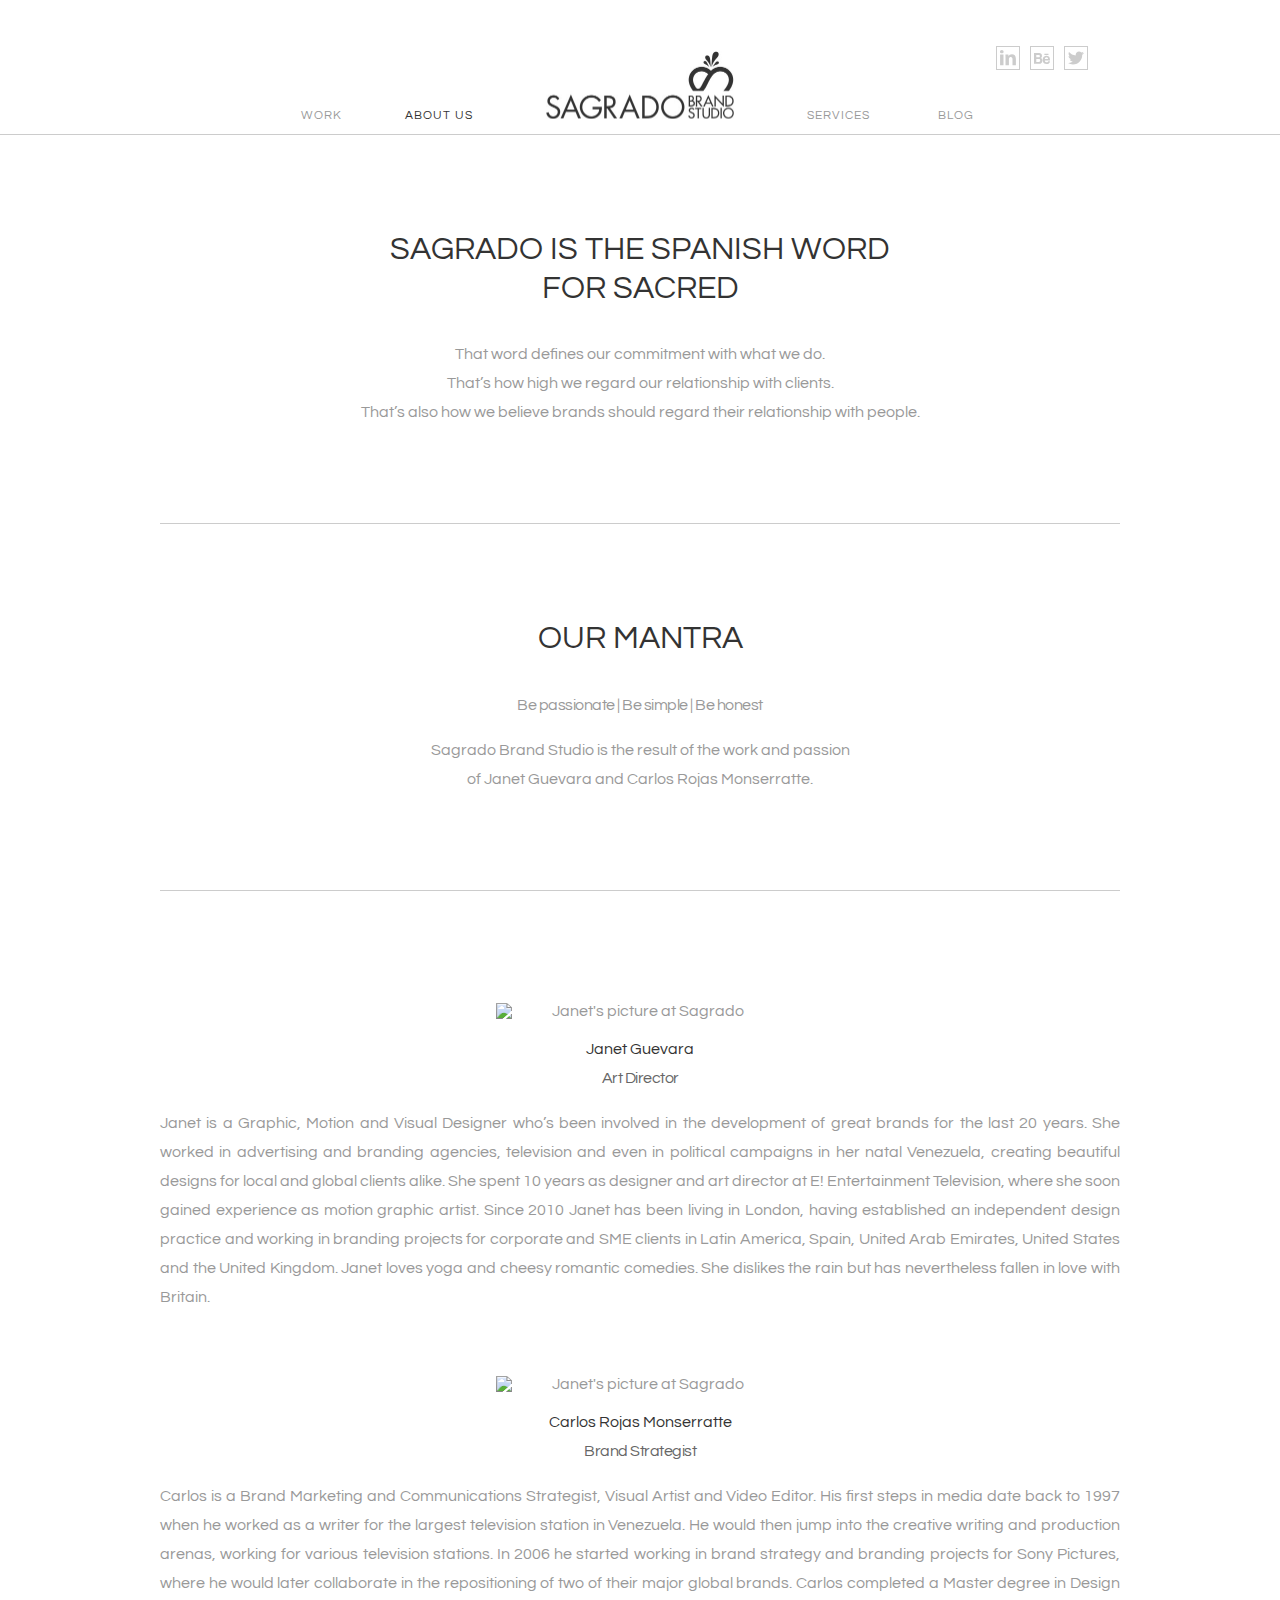
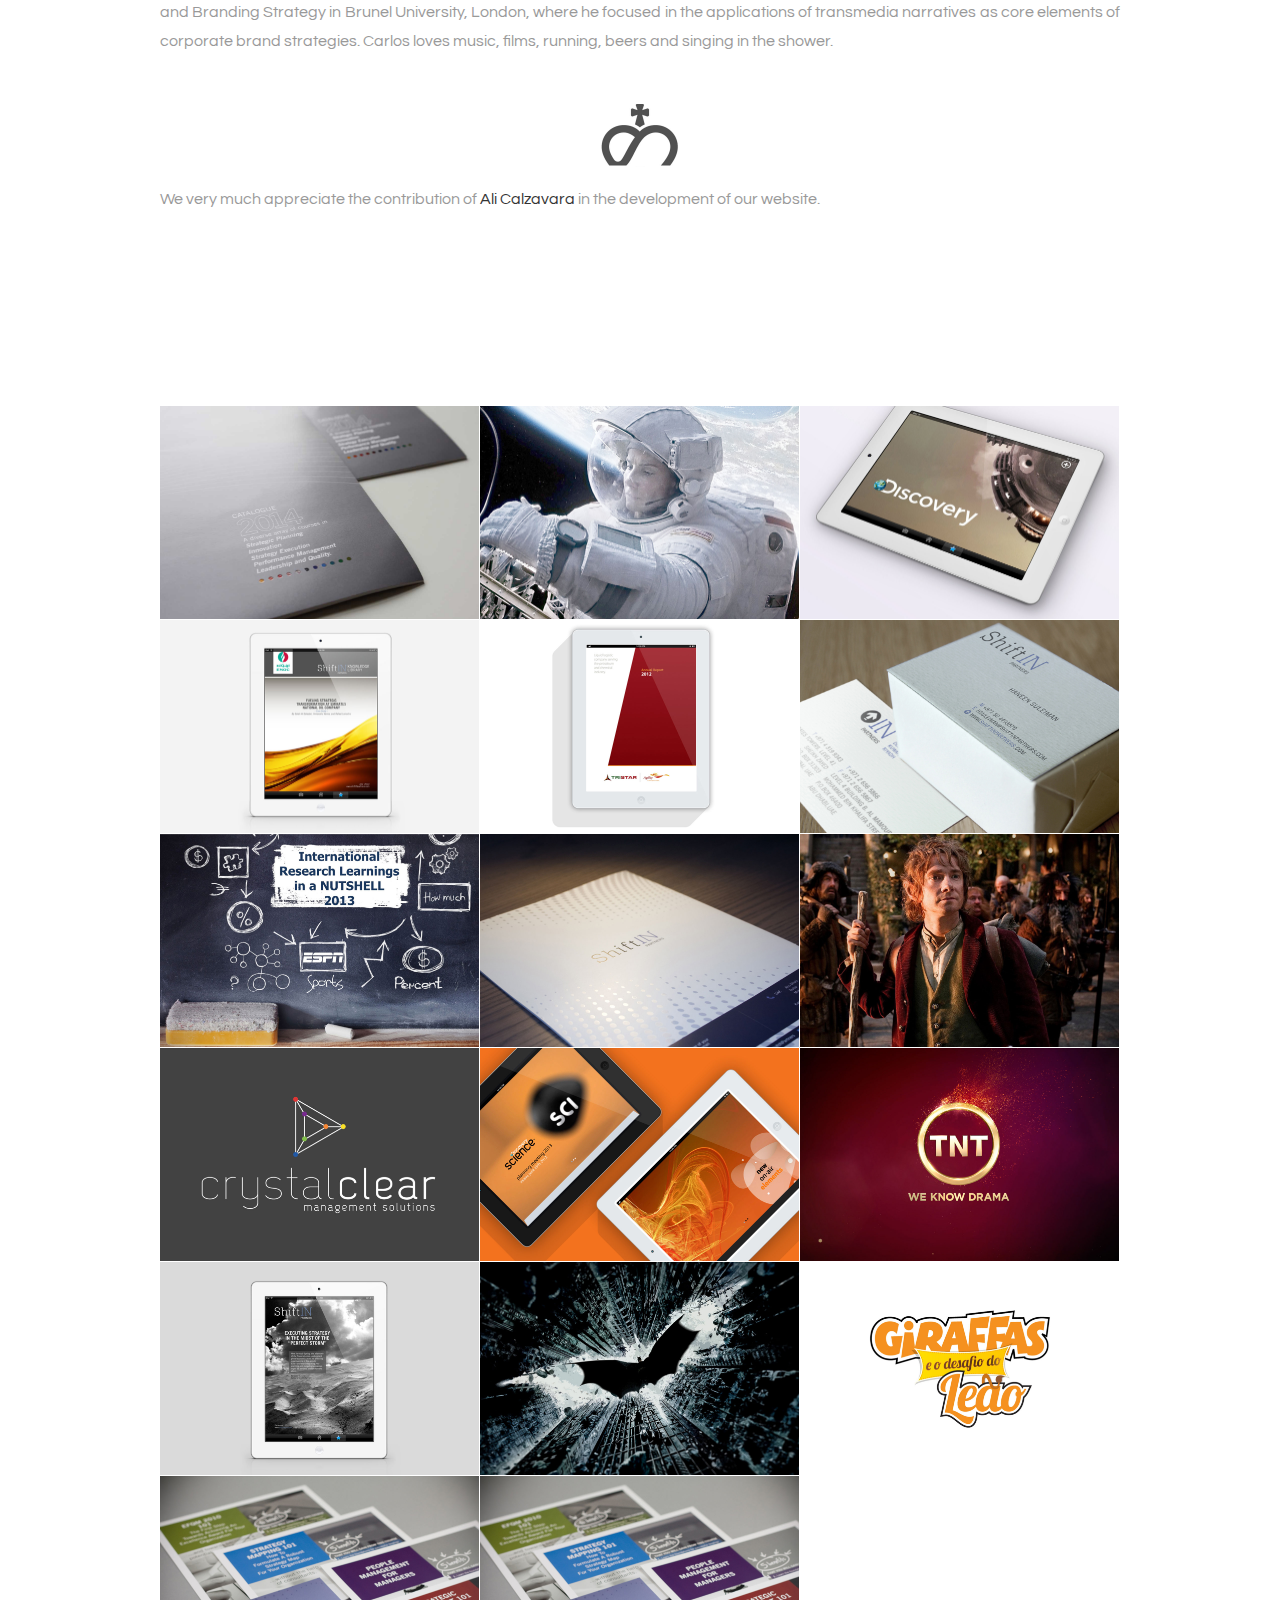
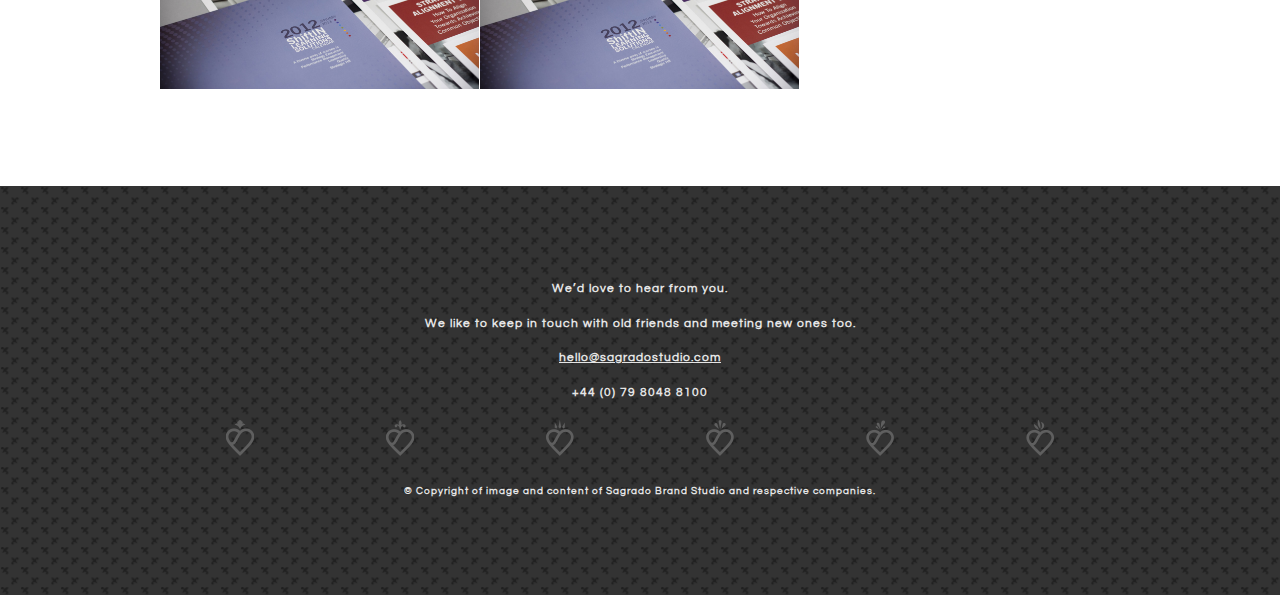
==== commit fb9e4844: "Latest about page styles" ====
--- a/about.html
+++ b/about.html
@@ -47,7 +47,7 @@
     		<a id="cd-menu-trigger" href="#0"><span class="cd-menu-text">Menu</span><span class="cd-menu-icon"></span></a>
     	</header>
     	<main class="cd-main-content">
-            <!--Slider-->
+            <!-- Hero -->
             <section class="work-hero">
                 <div class="work-hero-wrapper">
     				<h2>SAGRADO IS THE SPANISH WORD<br/>FOR SACRED</h2>
@@ -58,10 +58,34 @@
             <section class="about-module">
                 <div class="section-wrapper">
     				<h2>OUR MANTRA</h2>
-    				<h3>Be passionate  |  Be simple  |  Be honest</h3>
+    				<h3 class="title">Be passionate  |  Be simple  |  Be honest</h3>
     				<h3>Sagrado Brand Studio is the result of the work and passion<br/>of Janet Guevara and Carlos Rojas Monserratte.</h3>
     			</div>
             </section>
+            <hr class="separator">
+            <section class="about-module">
+                <div class="section-wrapper">
+                    <!-- Janet bio -->
+                    <img alt="Janet's picture at Sagrado" src="img/about-us-janet.jpg"  class="staff-img"/>
+                
+    				<h3 class="theme-darker-grey">Janet Guevara</h3>
+    				<h3 class="title theme-grey">Art Director</h3>
+    				<p class="justify">Janet is a Graphic, Motion and Visual Designer who’s been involved in the development of great brands for the last 20 years. She worked in advertising and branding agencies, television and even in political campaigns in her natal Venezuela, creating beautiful designs for local and global clients alike. She spent 10 years as designer and art director at E! Entertainment Television, where she soon gained experience as motion graphic artist. Since 2010 Janet has been living in London, having established an independent design practice and working in branding projects for corporate and SME clients in Latin America, Spain, United Arab Emirates, United States and the United Kingdom. Janet loves yoga and cheesy romantic comedies. She dislikes the rain but has nevertheless fallen in love with Britain.</p>
+    			</div>
+    			<div class="section-wrapper">	
+    				<!-- Charlie bio -->
+    				<img alt="Janet's picture at Sagrado" src="img/about-us-charlie.jpg"  class="staff-img"/>
+                
+    				<h3 class="theme-darker-grey">Carlos Rojas Monserratte</h3>
+    				<h3 class="title theme-grey">Brand Strategist</h3>
+    				<p class="justify">Carlos is a Brand Marketing and Communications Strategist, Visual Artist and Video Editor. His first steps in media date back to 1997 when he worked as a writer for the largest television station in Venezuela. He would then jump into the creative writing and production arenas, working for various television stations. In 2006 he started working in brand strategy and branding projects for Sony Pictures, where he would later collaborate in the repositioning of two of their major global brands. Carlos completed a Master degree in Design and Branding Strategy in Brunel University, London, where he focused in the applications of transmedia narratives as core elements of corporate brand strategies. Carlos loves music, films, running, beers and singing in the shower.</p>
+    			</div>
+    			<div class="section-wrapper">
+        			<div class="dev-icon"></div>
+    			    <p class="justify">We very much appreciate the contribution of <a href="www.alicalzavara.net">Ali Calzavara</a> in the development of our website.</p>
+    			</div>
+            </section>
+
             
             <!-- Featured Projects -->
             <section class="project-featured">
--- a/css/style.css
+++ b/css/style.css
@@ -22,6 +22,10 @@
 
 h6 {
   font-size: 1rem; }
+
+p {
+  font-size: 1em;
+  line-height: 1.8125; }
 
 .carousel {
   background-color: #ffffff;
@@ -47,7 +51,7 @@
   background-color: #ffffff;
   display: block;
   margin: 0 2em;
-  min-height: 14.74em;
+  min-height: 17.3125em;
   min-width: 14.5em;
   width: 100%;
   max-width: 16em;
@@ -56,7 +60,7 @@
     .carousel div {
       margin: 0 2.75em;
       max-width: 24em;
-      min-height: 11.24em; } }
+      min-height: 10.75em; } }
   @media only screen and (min-width: 48em) {
     .carousel div {
       margin: 0 2.75em;
@@ -86,6 +90,7 @@
 
 h3.header-3-carousel {
   color: #999999;
+  line-height: 1.8125;
   margin: 0 auto 2em auto;
   max-width: 16em;
   text-align: center;
@@ -323,12 +328,15 @@
 body {
   font-size: 100%;
   font-family: "Questrial", sans-serif;
-  color: #4e6361;
+  color: #999999;
   background-color: #ffffff; }
 
 a {
-  color: #6cac70;
+  color: #333333;
   text-decoration: none; }
+
+h1, h2, h3, h4, h5, h6 p {
+  color: #666666; }
 
 /* -------------------------------- 
 
@@ -869,7 +877,7 @@
   background-size: 20px;
   margin-bottom: 0; }
 
-.project-wrapper, .service-featured-wrapper, .work-hero-wrapper, .section-wrapper, .footer-wrapper {
+.project-wrapper, .service-featured-wrapper, .work-hero-wrapper, .section-wrapper, .footer-wrapper, .section-wrapper {
   box-sizing: border-box;
   display: block;
   margin: 2em auto;
@@ -878,14 +886,14 @@
   width: 100%;
   max-width: 16em; }
   @media only screen and (min-width: 30em) {
-    .project-wrapper, .service-featured-wrapper, .work-hero-wrapper, .section-wrapper, .footer-wrapper {
+    .project-wrapper, .service-featured-wrapper, .work-hero-wrapper, .section-wrapper, .footer-wrapper, .section-wrapper {
       max-width: 24em; } }
   @media only screen and (min-width: 48em) {
-    .project-wrapper, .service-featured-wrapper, .work-hero-wrapper, .section-wrapper, .footer-wrapper {
+    .project-wrapper, .service-featured-wrapper, .work-hero-wrapper, .section-wrapper, .footer-wrapper, .section-wrapper {
       display: table;
       max-width: 40em; } }
   @media only screen and (min-width: 64em) {
-    .project-wrapper, .service-featured-wrapper, .work-hero-wrapper, .section-wrapper, .footer-wrapper {
+    .project-wrapper, .service-featured-wrapper, .work-hero-wrapper, .section-wrapper, .footer-wrapper, .section-wrapper {
       display: table;
       max-width: 60em;
       margin: 3em auto; } }
@@ -1186,7 +1194,7 @@
   .services-featured .service-featured-wrapper a > *:hover {
     opacity: 0.5; }
 
-.service-icon-content, .service-icon-design, .service-icon-branding {
+.service-icon-content, .service-icon-design, .service-icon-branding, .dev-icon {
   background-image: url("../img/sagrado-service-icon-content.jpg");
   background-position: center top;
   background-size: 78px;
@@ -1202,7 +1210,7 @@
   width: 100%;
   max-width: 7.5em; }
   @media only screen and (min-width: 48em) {
-    .service-icon-content, .service-icon-design, .service-icon-branding {
+    .service-icon-content, .service-icon-design, .service-icon-branding, .dev-icon {
       margin: 2em auto 2em auto; } }
 
 .service-icon-design {
@@ -1210,6 +1218,10 @@
 
 .service-icon-branding {
   background-image: url("../img/sagrado-service-icon-branding.jpg"); }
+
+.dev-icon {
+  background-image: url("../img/sagrado-service-icon-branding.jpg");
+  margin: 0 auto 1.5em auto; }
 
 /*-----------------------
 
@@ -1230,8 +1242,58 @@
   color: #999999;
   text-align: center; }
 
-.section-wrapper h3:first-child {
-  margin-bottom: 1em !important; }
+/*----
+
+About
+
+----*/
+.title {
+  margin-bottom: 1rem !important;
+  letter-spacing: -0.5px; }
+
+.staff-img {
+  display: block;
+  height: auto;
+  margin-bottom: 1rem;
+  margin-top: 1rem;
+  width: 100%;
+  max-width: 18rem; }
+  @media only screen and (min-width: 30em) {
+    .staff-img {
+      margin-left: auto;
+      margin-right: auto;
+      text-align: center; } }
+
+.sub-title {
+  margin-bottom: 1rem !important;
+  letter-spacing: -0.5px; }
+
+.justify {
+  text-align: justify; }
+
+.theme-black {
+  color: #000000 !important; }
+
+.theme-darkest-black {
+  color: #262626 !important; }
+
+.theme-darker-grey {
+  color: #333333 !important; }
+
+.theme-grey {
+  color: #666666 !important; }
+
+.theme-light-grey {
+  color: #999999 !important; }
+
+.theme-lighter-grey {
+  color: #cccccc !important; }
+
+.theme-lightest-grey {
+  color: #e5e5e5 !important; }
+
+.theme-white {
+  color: #ffffff !important; }
 
 /*------
 
